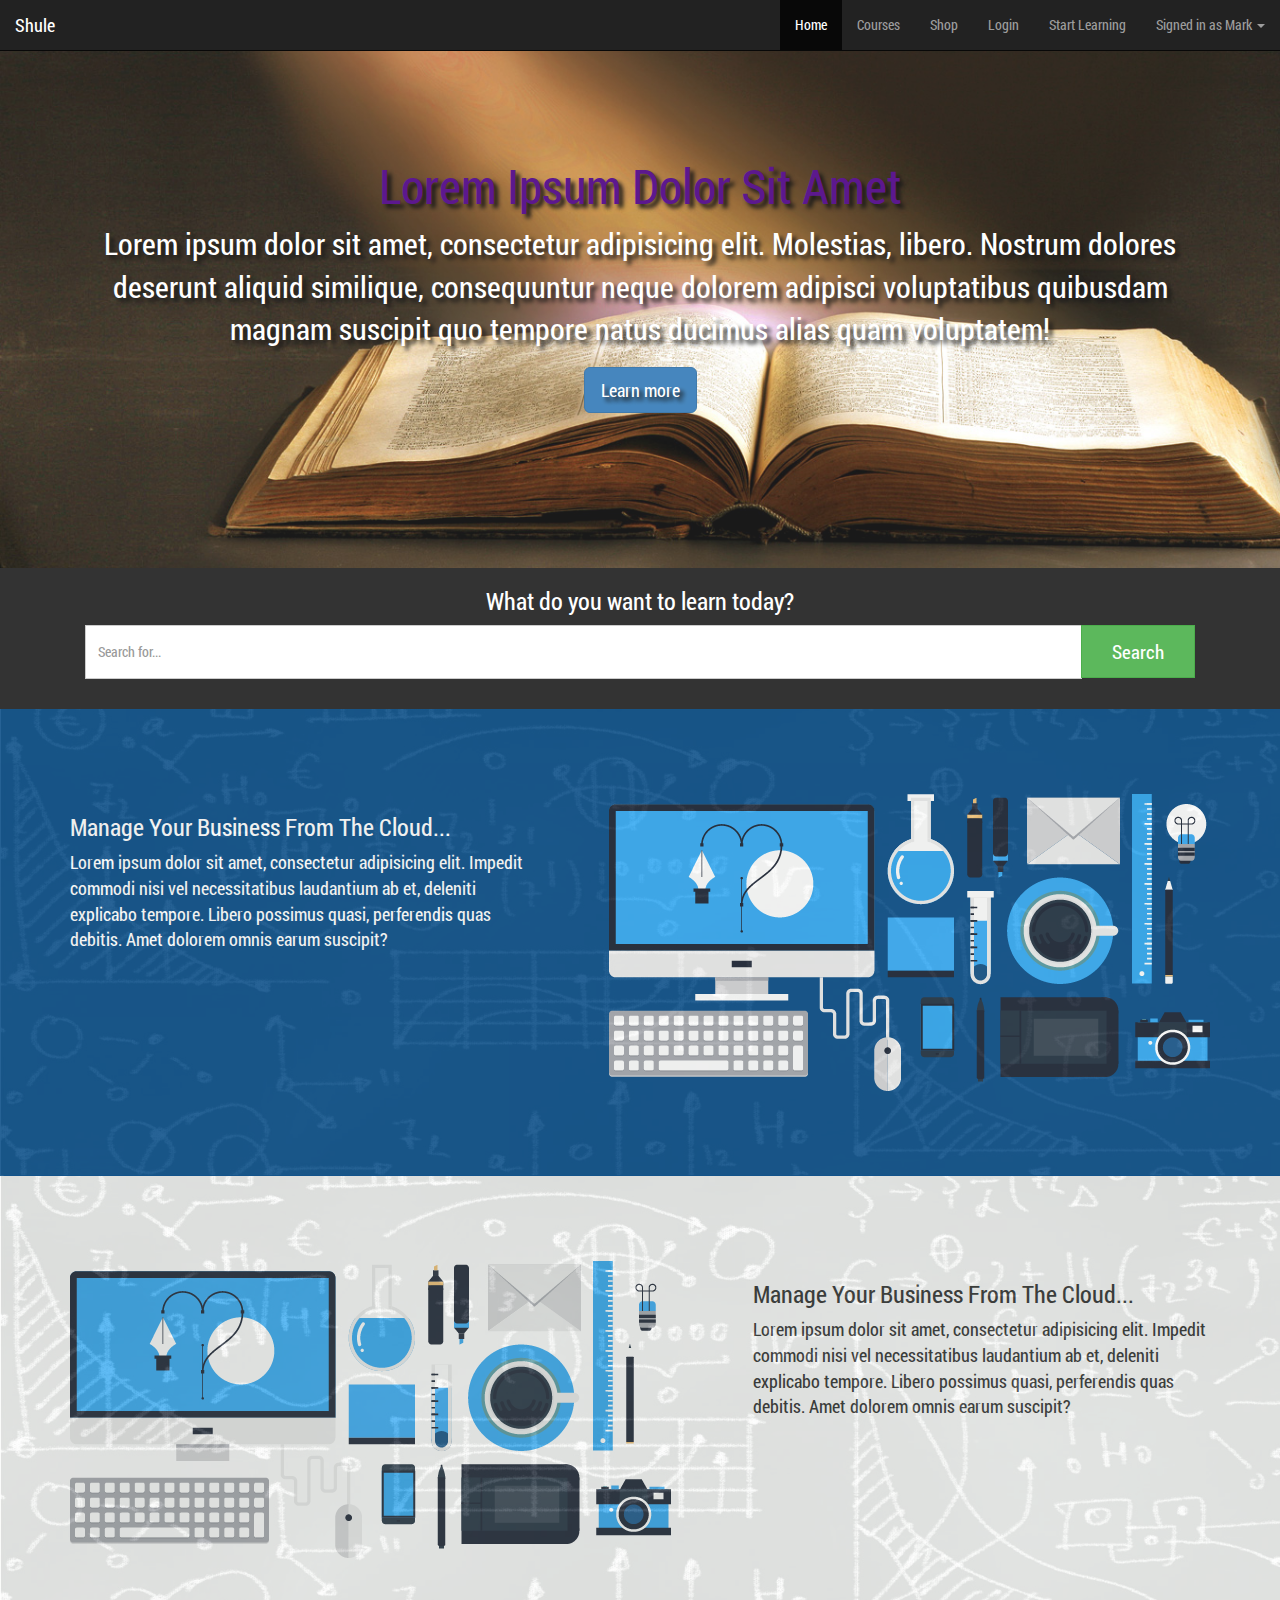
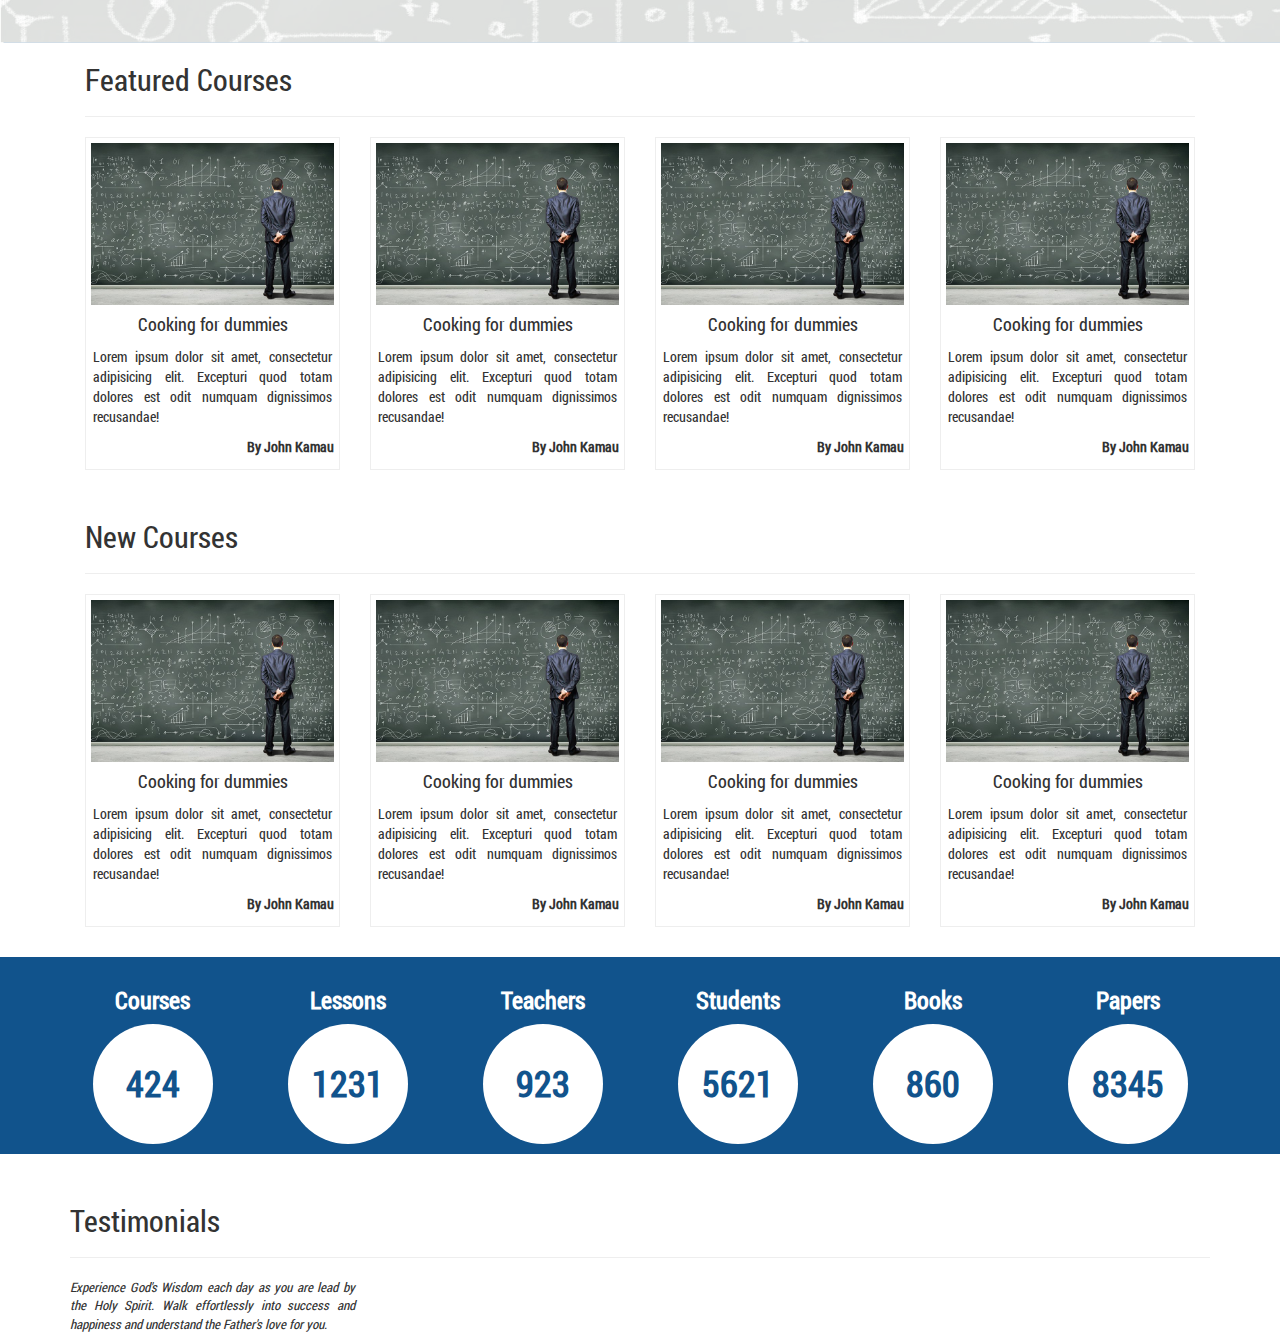
==== index.html @ 4b14480f "Added Testimonials" ====
<!DOCTYPE html>
<html lang="en">
<head>
	<meta charset="UTF-8">
	<title>Homepage</title>
	<link rel="stylesheet" href="css/bootstrap.min.css">
	<link rel="stylesheet" href="fonts/font-awesome/css/font-awesome.min.css">
	<link rel="stylesheet" href="owl-carousel/owl.theme.css">
	<link rel="stylesheet" href="css/site.css">
</head>
<body>
	<!-- Navigation -->
	<div class="container-full">
		<nav class="navbar navbar-inverse navbar-fixed-top">
		  <div class="container-fluid">
		    <div class="navbar-header">
		      <button type="button" class="navbar-toggle collapsed" data-toggle="collapse" data-target="#navbar1" aria-expanded="false">
			      <span class="sr-only">Toggle navigation</span>
			      <span class="icon-bar"></span>
			      <span class="icon-bar"></span>
			      <span class="icon-bar"></span>
		      </button>
		      <a class="navbar-brand" href="#">Shule</a>
		    </div>
		    <div class="collapse navbar-collapse" id="navbar1">
		      <ul class="nav navbar-nav navbar-right">
		        <li class="active"><a href="#">Home <span class="sr-only">(current)</span></a></li>
		        <li><a href="#">Courses</a></li>
		        <li><a href="#">Shop</a></li>
		        <li><a href="#">Login</a></li>
		        <li><a href="#">Start Learning</a></li>
		        <li class="dropdown">
		          <a href="#1" class="dropdown-toggle" data-toggle="dropdown">Signed in as Mark <span class="caret"></span></a>
		          <ul class="dropdown-menu">
		            <li><a href="#">Profile</a></li>
		          </ul>
		        </li>
		      </ul>
		  </div>
		</nav>
	</div>
	<!-- End of Navigation -->
	<!-- Jumbotron -->
	<div class="jumbotron">
		<div class="container">
			<h3>Lorem Ipsum Dolor Sit Amet</h3>
			  <p>Lorem ipsum dolor sit amet, consectetur adipisicing elit. Molestias, libero. Nostrum dolores deserunt aliquid similique, consequuntur neque dolorem adipisci voluptatibus quibusdam magnam suscipit quo tempore natus ducimus alias quam voluptatem!</p>
			  <p><a class="btn btn-primary btn-lg" href="#" role="button">Learn more</a></p>
		</div>
	</div>
	<!-- End Jumbotron -->

	<!-- Search bar -->
	<div class="container-fluid search-box">
		<div class="row ">
			<div class="container">
				<div class="col-md-12">
				<h3>What do you want to learn today?</h3>
					<div class="input-group">
				      <input type="text" class="form-control" placeholder="Search for...">
				      <span class="input-group-btn">
				        <button class="btn btn-success" type="button">Search</button>
				      </span>
				    </div><!-- /input-group -->
				</div>
			</div>
		</div>
	</div>
	<!-- End Search bar -->

	<!-- Feature -->
	<div class="container-full feature">
	<div class="overlay">
	<div class="container">
       <div class="row">
            <div class="col-md-5">
               <h3>Manage Your Business From The Cloud...</h3>
                  <p>
                    Lorem ipsum dolor sit amet, consectetur adipisicing elit. Impedit commodi nisi vel necessitatibus laudantium ab et, deleniti explicabo tempore. Libero possimus quasi, perferendis quas debitis. Amet dolorem omnis earum suscipit?
                  </p>
            </div>
            <div class="col-md-7 image">
            	<img src="imgs/feature.png" alt="">
            </div>
        </div>
	</div></div>
	</div>
	<!-- End Feature -->

	<!-- Feature -->
	<div class="container-full feature2">
		<div class="overlay">
		<div class="container">
	       <div class="row">
	       		<div class="col-md-7 image">
	            	<img src="imgs/feature.png" alt="">
	            </div>
	            <div class="col-md-5">
	               <h3>Manage Your Business From The Cloud...</h3>
	                  <p>
	                    Lorem ipsum dolor sit amet, consectetur adipisicing elit. Impedit commodi nisi vel necessitatibus laudantium ab et, deleniti explicabo tempore. Libero possimus quasi, perferendis quas debitis. Amet dolorem omnis earum suscipit?
	                  </p>
	            </div>
	        </div>
		</div>
	</div>
	</div>
	<!-- End Feature -->

	<!-- Featured Courses -->
	<div class="container-fluid">
		<div class="row ">
			<div class="container">
				<div class="col-md-12">
				<h2>Featured Courses</h2>
				<hr>
				</div>
			</div>
		</div>
		<div class="row ">
			<div class="container">
				<div class="col-md-3">
					<div class="course">
						<img src="imgs/course-item.jpg" alt="" class="img-responsive">
						<h4>Cooking for dummies</h4>
						<p>
							Lorem ipsum dolor sit amet, consectetur adipisicing elit. Excepturi quod totam dolores est odit numquam dignissimos recusandae!
						</p>
						<h5>By John Kamau</h5>
					</div>
				</div>
				<div class="col-md-3">
					<div class="course">
						<img src="imgs/course-item.jpg" alt="" class="img-responsive">
						<h4>Cooking for dummies</h4>
						<p>
							Lorem ipsum dolor sit amet, consectetur adipisicing elit. Excepturi quod totam dolores est odit numquam dignissimos recusandae!
						</p>
						<h5>By John Kamau</h5>
					</div>
				</div>
				<div class="col-md-3">
					<div class="course">
						<img src="imgs/course-item.jpg" alt="" class="img-responsive">
						<h4>Cooking for dummies</h4>
						<p>
							Lorem ipsum dolor sit amet, consectetur adipisicing elit. Excepturi quod totam dolores est odit numquam dignissimos recusandae!
						</p>
						<h5>By John Kamau</h5>
					</div>
				</div>
				<div class="col-md-3">
					<div class="course">
						<img src="imgs/course-item.jpg" alt="" class="img-responsive">
						<h4>Cooking for dummies</h4>
						<p>
							Lorem ipsum dolor sit amet, consectetur adipisicing elit. Excepturi quod totam dolores est odit numquam dignissimos recusandae!
						</p>
						<h5>By John Kamau</h5>
					</div>
				</div>
			</div>
		</div>
	</div>
	<!-- End Featured Courses -->

	<!-- Spacer -->
	<div class="course-spacer"></div>
	<!-- End Spacer -->

	<!-- New Courses -->
	<div class="container-fluid">
		<div class="row ">
			<div class="container">
				<div class="col-md-12">
				<h2>New Courses</h2>
				<hr>
				</div>
			</div>
		</div>
		<div class="row ">
			<div class="container">
				<div class="col-md-3">
					<div class="course">
						<img src="imgs/course-item.jpg" alt="" class="img-responsive">
						<h4>Cooking for dummies</h4>
						<p>
							Lorem ipsum dolor sit amet, consectetur adipisicing elit. Excepturi quod totam dolores est odit numquam dignissimos recusandae!
						</p>
						<h5>By John Kamau</h5>
					</div>
				</div>
				<div class="col-md-3">
					<div class="course">
						<img src="imgs/course-item.jpg" alt="" class="img-responsive">
						<h4>Cooking for dummies</h4>
						<p>
							Lorem ipsum dolor sit amet, consectetur adipisicing elit. Excepturi quod totam dolores est odit numquam dignissimos recusandae!
						</p>
						<h5>By John Kamau</h5>
					</div>
				</div>
				<div class="col-md-3">
					<div class="course">
						<img src="imgs/course-item.jpg" alt="" class="img-responsive">
						<h4>Cooking for dummies</h4>
						<p>
							Lorem ipsum dolor sit amet, consectetur adipisicing elit. Excepturi quod totam dolores est odit numquam dignissimos recusandae!
						</p>
						<h5>By John Kamau</h5>
					</div>
				</div>
				<div class="col-md-3">
					<div class="course">
						<img src="imgs/course-item.jpg" alt="" class="img-responsive">
						<h4>Cooking for dummies</h4>
						<p>
							Lorem ipsum dolor sit amet, consectetur adipisicing elit. Excepturi quod totam dolores est odit numquam dignissimos recusandae!
						</p>
						<h5>By John Kamau</h5>
					</div>
				</div>
			</div>
		</div>
	</div>
	<!-- End New Courses -->

	<!-- Spacer -->
	<div class="course-spacer"></div>
	<!-- Spacer -->

	<!-- Course Stats -->
	<div class="container-fluid stats">
		<div class="container">
			<div class="row">
				<div class="col-md-2">
					<h3>Courses</h3>
					<h1 class="circle">424</h1>
				</div>
				<div class="col-md-2">
					<h3>Lessons</h3>
					<h1 class="circle">1231</h1>
				</div>
				<div class="col-md-2">
					<h3>Teachers</h3>
					<h1 class="circle">923</h1>
				</div>
				<div class="col-md-2">
					<h3>Students</h3>
					<h1 class="circle">5621</h1>
				</div>
				<div class="col-md-2">
					<h3>Books</h3>
					<h1 class="circle">860</h1>
				</div>
				<div class="col-md-2">
					<h3>Papers</h3>
					<h1 class="circle">8345</h1>
				</div>
			</div>
		</div>
	</div>
	<!-- End Course Stats -->

	<!-- Spacer -->
	<div class="course-spacer"></div>
	<!-- End Spacer -->

	<!-- Customer  -->
      <div class="container-full">
          <div class="col-md-12">
	          <div class="container">
	              <div class="row">
	                  <div class="testimonials col-md-12">
	                  <h2>Testimonials</h2><hr>
		                  <div id="owl-testimonies" class="owl-carousel">
			                 <div class="testimonies-item">
			                    <p>
			                      Experience God's Wisdom each day as you are lead by the Holy Spirit. Walk effortlessly into success and happiness and understand the Father's love for you. 
			                    </p>
			                 </div>
		                  </div>
	                  </div>
	              </div>
	          </div>
          </div>
       </div>
      <!-- End events -->

	<!-- Start footer -->
	<script src="js/jquery.min.js"></script>
	<script src="js/bootstrap.min.js"></script>
	<script src="owl-carousel/owl.carousel.js"></script>
	<script src="js/site.js"></script>
	<!-- End Footer -->
</body>
</html>
---- css/site.css ----
@font-face {
	font-family: 'roboto';
	src: url('../fonts/roboto/robotocondensed-regulard41d.eot');
	src: url('../fonts/roboto/robotocondensed-regulard41d.eot?#iefix') format('embedded-opentype'), url('../fonts/roboto/robotocondensed-regular.woff') format('woff'), url('../fonts/roboto/robotocondensed-regular.ttf') format('truetype'), url('../fonts/roboto/roboto.svg#roboto') format('svg');
	font-weight: normal;
	font-style: normal;
}

html {
	margin: 0;
	padding: 0;
}

body {
	margin: 0;
	padding: 0;
	font-family: 'roboto';
}

.container-full {
	width: 100%;
	padding-right: 0px;
	padding-left: 0px;
	margin-right: auto;
	margin-left: auto;
}

/***** Navbar Styles *****/
.navbar {
	border-radius: 0;
	margin-bottom: 0;
}

.navbar-toggle {
	background-color: blue;
}

.icon-bar {
    background: #FFF none repeat scroll 0% 0%;
}
.navbar-collapse.in {
    /*overflow-y: auto;*/
}
.navbar-collapse {
    /*padding-left: 0px;*/
    /*background: #222 none repeat scroll 0% 0%;*/
    /*position: absolute;
    width: 100%;*/
}
.navbar-collapse {
    /*padding-right: 0px;*/
}
.navbar-collapse {
   /* max-height: 340px;
    overflow-x: visible;
    padding-left: 15px;
    border-top: 1px solid transparent;
    box-shadow: 0px 1px 0px rgba(255, 255, 255, 0.1) inset;*/
}

/****** Jumbotron Styles *****/
.jumbotron {
    margin-bottom: 0px;
    padding: 15em 0;
    height: auto;
    background: transparent url(../imgs/hero.jpg);
    background-position: 0% 25%;
    background-size: cover;
    background-repeat: no-repeat;
    color: white;
    text-shadow: black 0.3em 0.3em 0.3em;
    text-align: center;
    opacity: 0.9;
}

.search-box {
	background-color: #333;
	padding-bottom: 30px;
}

.search-box h3 {
	color:#FFFFFF;
	text-align: center;
}

.search-box .form-control {
	height: 54px;
	border-radius: 0;
	box-shadow: none;
}

.search-box .btn {
	padding: 12px 30px;
	border-radius: 0;
	font-size: 19px;
}

/******** Feature One ******/
.feature {
	/*padding: 95px 0;*/
	background-image: url('../imgs/feature-bg.jpg');
	background-size: cover;
	color: #FFFFFF;
}

.feature p {
	font-size: 18px;
}

.feature .image {
	text-align: right;
}

.feature .overlay {
	padding: 85px 0;
	background: #11538C;
	opacity: 0.9;
}

/***** Feature Two *******/
.feature2 {
	/*padding: 95px 0;*/
	background-image: url('../imgs/feature-bg.jpg');
	background-size: cover;
	color: #333333;
}

.feature2 p {
	font-size: 18px;
}

.feature2 .image {
	/*text-align: right;*/
}

.feature2 .overlay {
	padding: 85px 0;
	background: #FFFFFF;
	opacity: 0.8;
}

/****** Media Queries *******/

/* Large desktops and laptops */
@media (min-width: 1200px) {
	.dropdown:hover .dropdown-menu {
		display: block;
	}

	.jumbotron {
		padding: 10em 0;
	}

	.jumbotron h3{
		font-size: 48px;
		color: indigo;
	}

	.jumbotron p {
		font-size: 30px;
	}
}

.course {
	background-color: #FFFFFF;
	border: 1px solid #EEEEEE;
	padding: 5px;
}

.course-spacer {
	padding-bottom: 30px;
}

.course h4 {
	text-align: center;
}

.course p {
	text-align: justify;
	padding: 2px;
}

.course img {
	width: 100%;
}

.course h5 {
	text-align: right;
	font-weight: bold;
}

/**** Stats Section ****/
.stats {
	padding: 10px 0;
	background: #11538C;
}

.stats h1 {
	font-weight: bold;
	text-align: center;
	background-color: #FFFFFF;
}

.stats h3 {
	color: #FFFFFF;
	font-weight: bold;
	text-align: center;
}

.stats .circle {
	margin: 0 auto;
	border-radius: 50%;
	width: 120px;
    height: 120px;
    padding: 40px 0;
    color: #11538C;
}
/******* Testimonials *******/
.testimonials {

}

.testimonials h3 {
	/*text-align: center;*/
}

.testimonials p {
	/*position: relative;*/
	font-size: 13px;
	text-align: justify;
	font-style: italic;
}

.testimonials img {
	/*position: absolute;*/
	width: 98px;
}
/******** Owl Carousel ***********/
.owl-theme .owl-controls .owl-buttons div {
    color: #800000;
    display: inline-block;
    position: absolute;
    margin: 5px;
    padding: 3px 10px;
    font-size: 12px;
    border-radius: 0px;
    /*background: #869791 none repeat scroll 0% 0%;*/
    /*opacity: 0.5;*/
}

.owl-buttons {
	margin-top: -55px;
	position: absolute;
}

.owl-prev {
	right: 0px;
	background-position: 0 0;
}

.owl-next {
	left: 0px;
}

/* Landscape tablets and medium desktops */
@media (min-width: 992px) and (max-width: 1199px) {
	.dropdown:hover .dropdown-menu {
		display: block;
	}

	.jumbotron {
		padding: 9em 0;
	}

	.jumbotron h3{
		font-size: 32px;
		color: brown;
	}

	.jumbotron p {
		font-size: 20px;
	}
}

/* Portrait tablets and small desktops */
@media (min-width: 768px) and (max-width: 991px) {
	.dropdown:hover .dropdown-menu {
		display: block;
	}

	.jumbotron {
		padding: 4em 0;
	}
}

/* Landscape phones and portrait tablets */
@media (min-width: 480px) and (max-width: 767px) {
	.jumbotron {
		padding: 4em 0;
	}

	.jumbotron p {
		margin-bottom: 5px;
		color: orange;
		font-size: 18px;
	}
}

/* Portrait phones and smaller */
@media (max-width: 480px) {
	.jumbotron {
			padding: 4em 0;
		}

		.jumbotron h3 {
			font-size: 12px;
			color: red;
		}

		.jumbotron p {
			font-size: 12px;
			color: red;
		}
}

/* Custom, iPhone Retina */ 
@media only screen and (max-width : 320px) {
    .jumbotron {
		padding: 4em 0;
	}

	.jumbotron p {
		margin-bottom: 0;
		color: orange;
	}
}
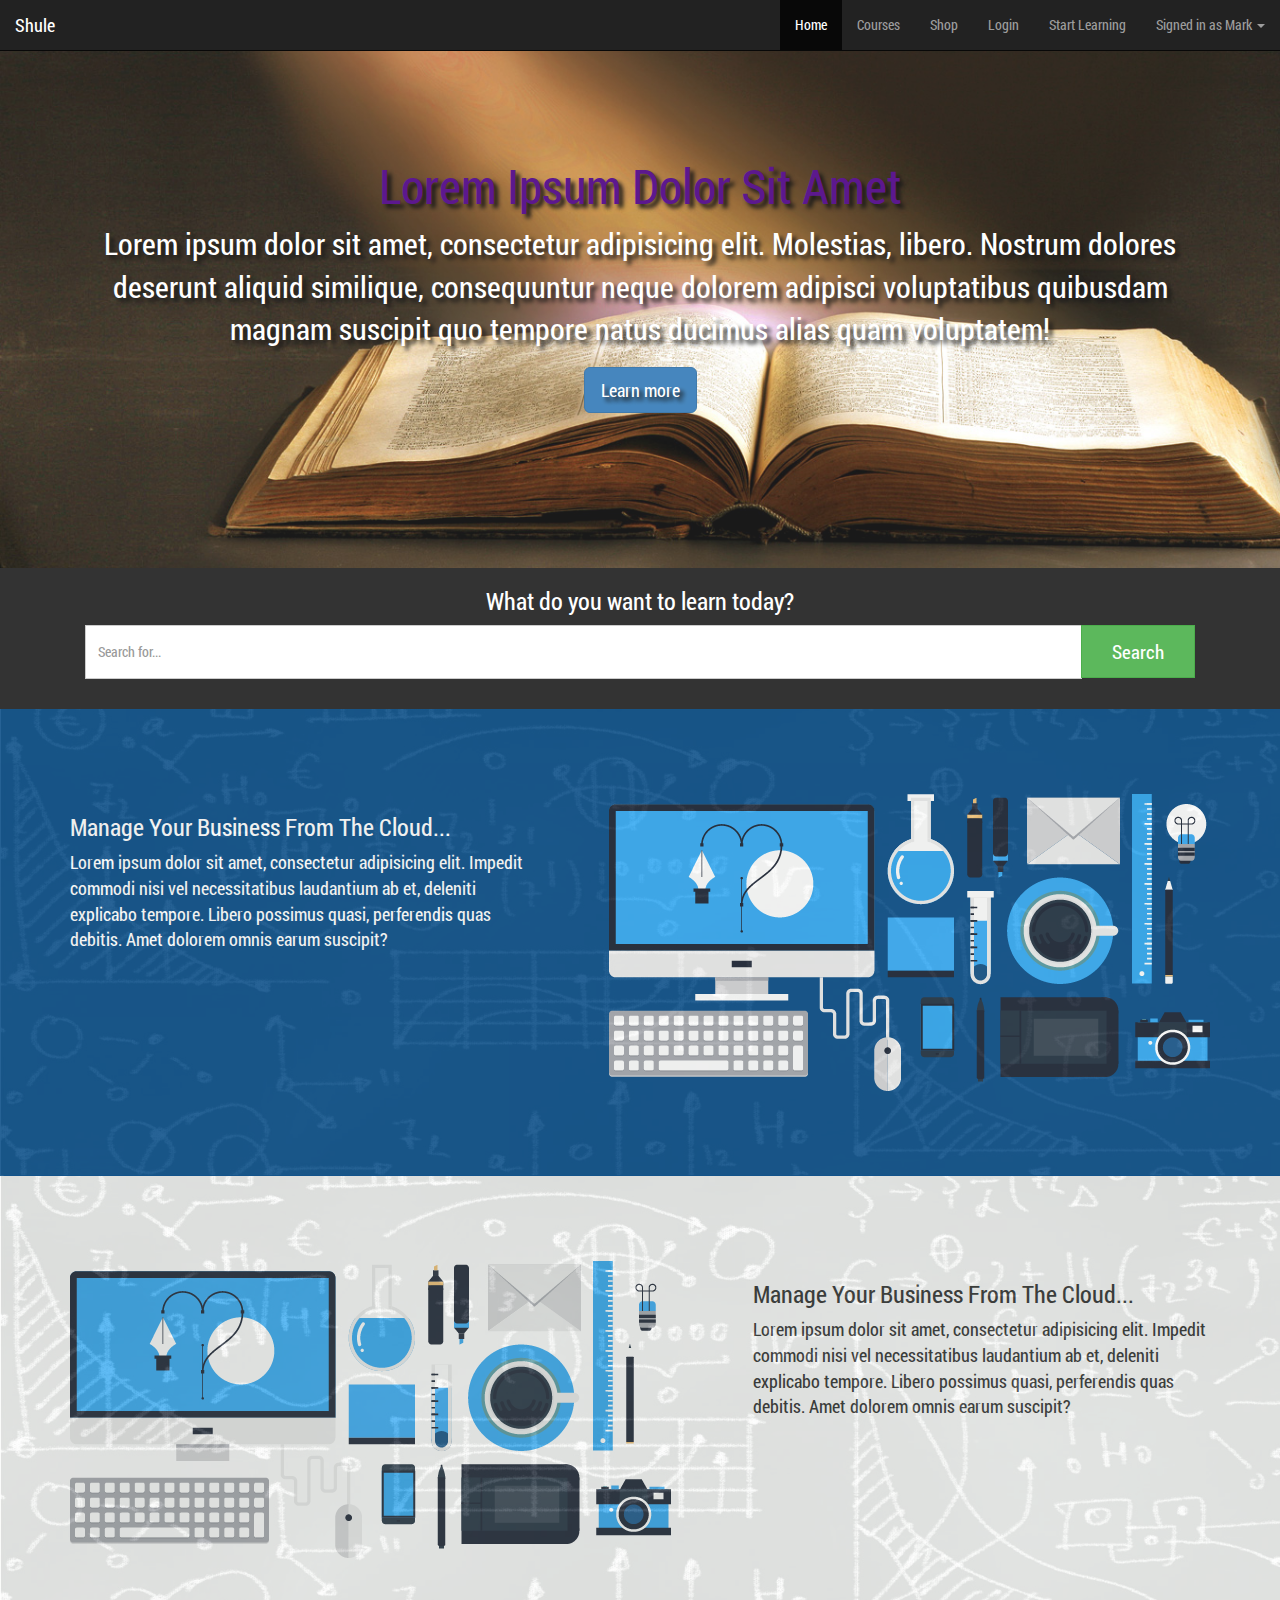
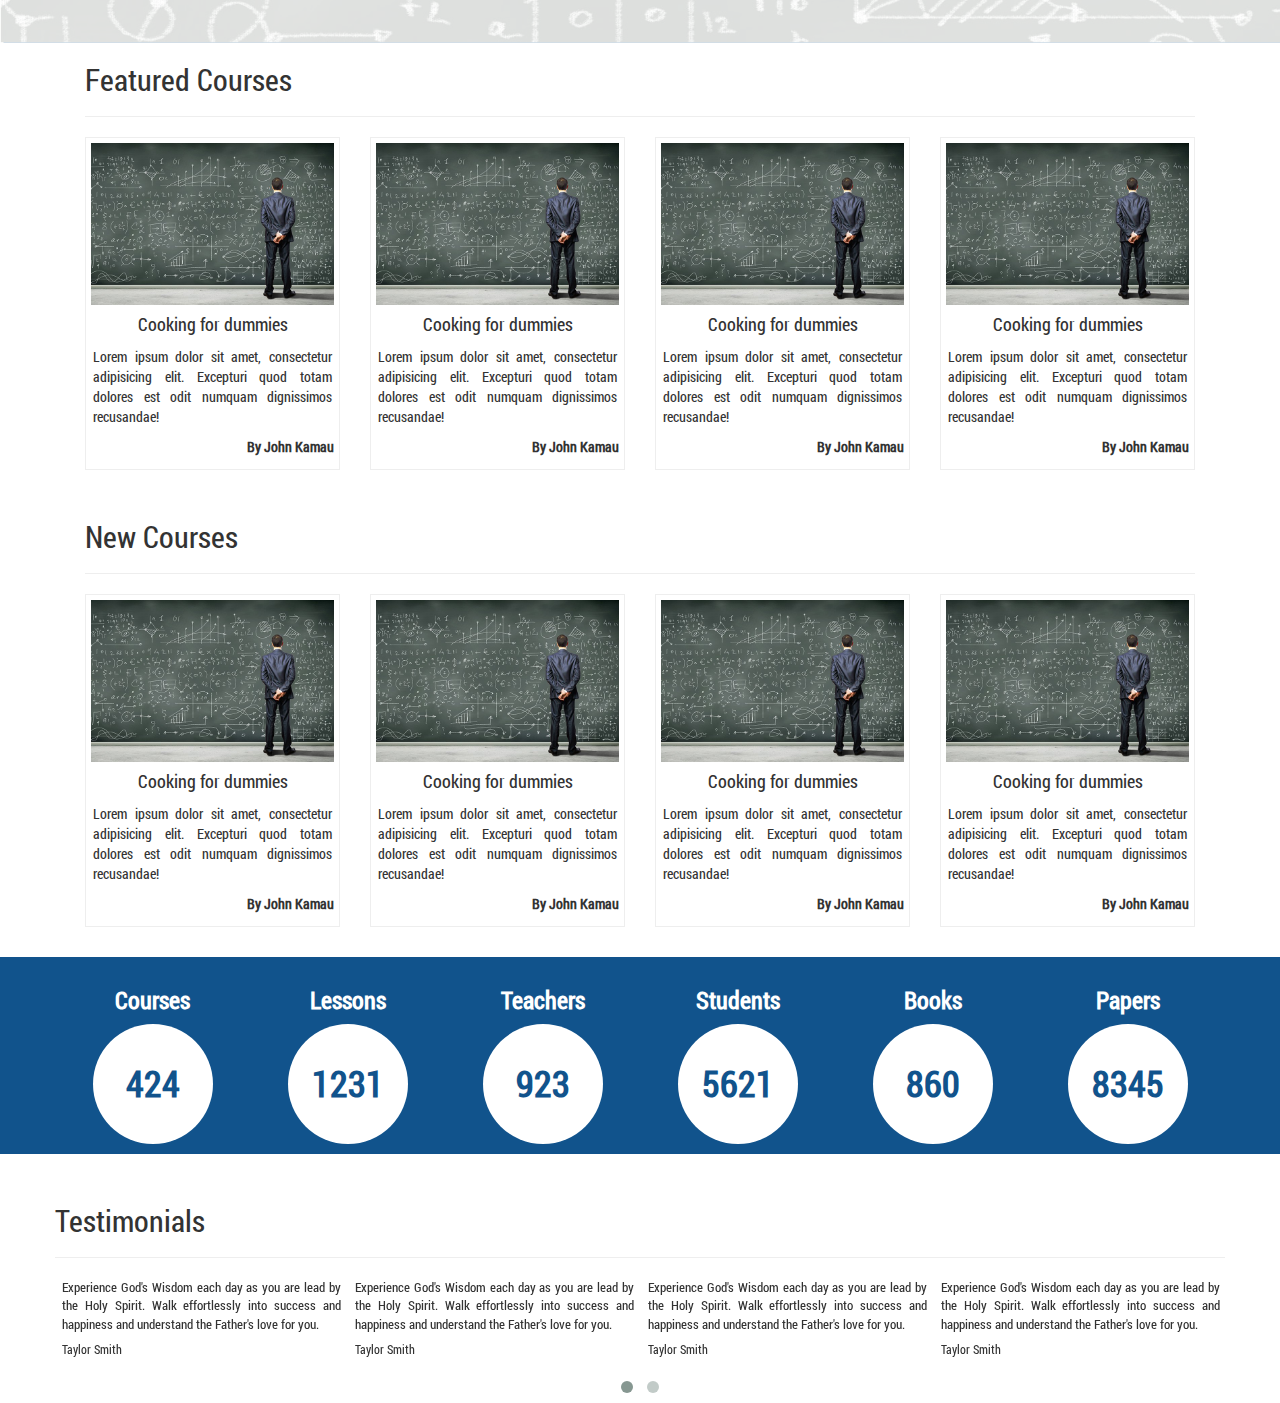
==== commit 34c7f103: "Added Owl-Carousel" ====
--- a/index.html
+++ b/index.html
@@ -5,6 +5,7 @@
 	<title>Homepage</title>
 	<link rel="stylesheet" href="css/bootstrap.min.css">
 	<link rel="stylesheet" href="fonts/font-awesome/css/font-awesome.min.css">
+	<link rel="stylesheet" href="owl-carousel/owl.carousel.css">
 	<link rel="stylesheet" href="owl-carousel/owl.theme.css">
 	<link rel="stylesheet" href="css/site.css">
 </head>
@@ -271,16 +272,39 @@
           <div class="col-md-12">
 	          <div class="container">
 	              <div class="row">
-	                  <div class="testimonials col-md-12">
-	                  <h2>Testimonials</h2><hr>
-		                  <div id="owl-testimonies" class="owl-carousel">
-			                 <div class="testimonies-item">
-			                    <p>
-			                      Experience God's Wisdom each day as you are lead by the Holy Spirit. Walk effortlessly into success and happiness and understand the Father's love for you. 
-			                    </p>
+	              	<h2>Testimonials</h2><hr>
+	                  <div class="testimonials owl-testimonies owl-carousel">
+			                 <div class="testimonies-item">
+			                    <p>
+			                      Experience God's Wisdom each day as you are lead by the Holy Spirit. Walk effortlessly into success and happiness and understand the Father's love for you. 
+			                    </p>
+			                    <h6>Taylor Smith</h6>
+			                 </div>
+			                 <div class="testimonies-item">
+			                    <p>
+			                      Experience God's Wisdom each day as you are lead by the Holy Spirit. Walk effortlessly into success and happiness and understand the Father's love for you. 
+			                    </p>
+			                    <h6>Taylor Smith</h6>
+			                 </div>
+			                 <div class="testimonies-item">
+			                    <p>
+			                      Experience God's Wisdom each day as you are lead by the Holy Spirit. Walk effortlessly into success and happiness and understand the Father's love for you. 
+			                    </p>
+			                    <h6>Taylor Smith</h6>
+			                 </div>
+			                 <div class="testimonies-item">
+			                    <p>
+			                      Experience God's Wisdom each day as you are lead by the Holy Spirit. Walk effortlessly into success and happiness and understand the Father's love for you. 
+			                    </p>
+			                    <h6>Taylor Smith</h6>
+			                 </div>
+			                 <div class="testimonies-item">
+			                    <p>
+			                      Experience God's Wisdom each day as you are lead by the Holy Spirit. Walk effortlessly into success and happiness and understand the Father's love for you. 
+			                    </p>
+			                    <h6>Taylor Smith</h6>
 			                 </div>
 		                  </div>
-	                  </div>
 	              </div>
 	          </div>
           </div>
--- a/css/site.css
+++ b/css/site.css
@@ -217,7 +217,11 @@
 }
 /******* Testimonials *******/
 .testimonials {
-
+	
+}
+
+.testimonials .testimonies-item {
+	padding:  0 7px;
 }
 
 .testimonials h3 {
@@ -225,41 +229,18 @@
 }
 
 .testimonials p {
-	/*position: relative;*/
 	font-size: 13px;
 	text-align: justify;
-	font-style: italic;
 }
 
 .testimonials img {
 	/*position: absolute;*/
 	width: 98px;
 }
-/******** Owl Carousel ***********/
-.owl-theme .owl-controls .owl-buttons div {
-    color: #800000;
-    display: inline-block;
-    position: absolute;
-    margin: 5px;
-    padding: 3px 10px;
-    font-size: 12px;
-    border-radius: 0px;
-    /*background: #869791 none repeat scroll 0% 0%;*/
-    /*opacity: 0.5;*/
-}
-
-.owl-buttons {
-	margin-top: -55px;
-	position: absolute;
-}
-
-.owl-prev {
-	right: 0px;
-	background-position: 0 0;
-}
-
-.owl-next {
-	left: 0px;
+
+/**** Owl Pagination ****/
+.owl-pagination {
+	padding: 0 2px;
 }
 
 /* Landscape tablets and medium desktops */
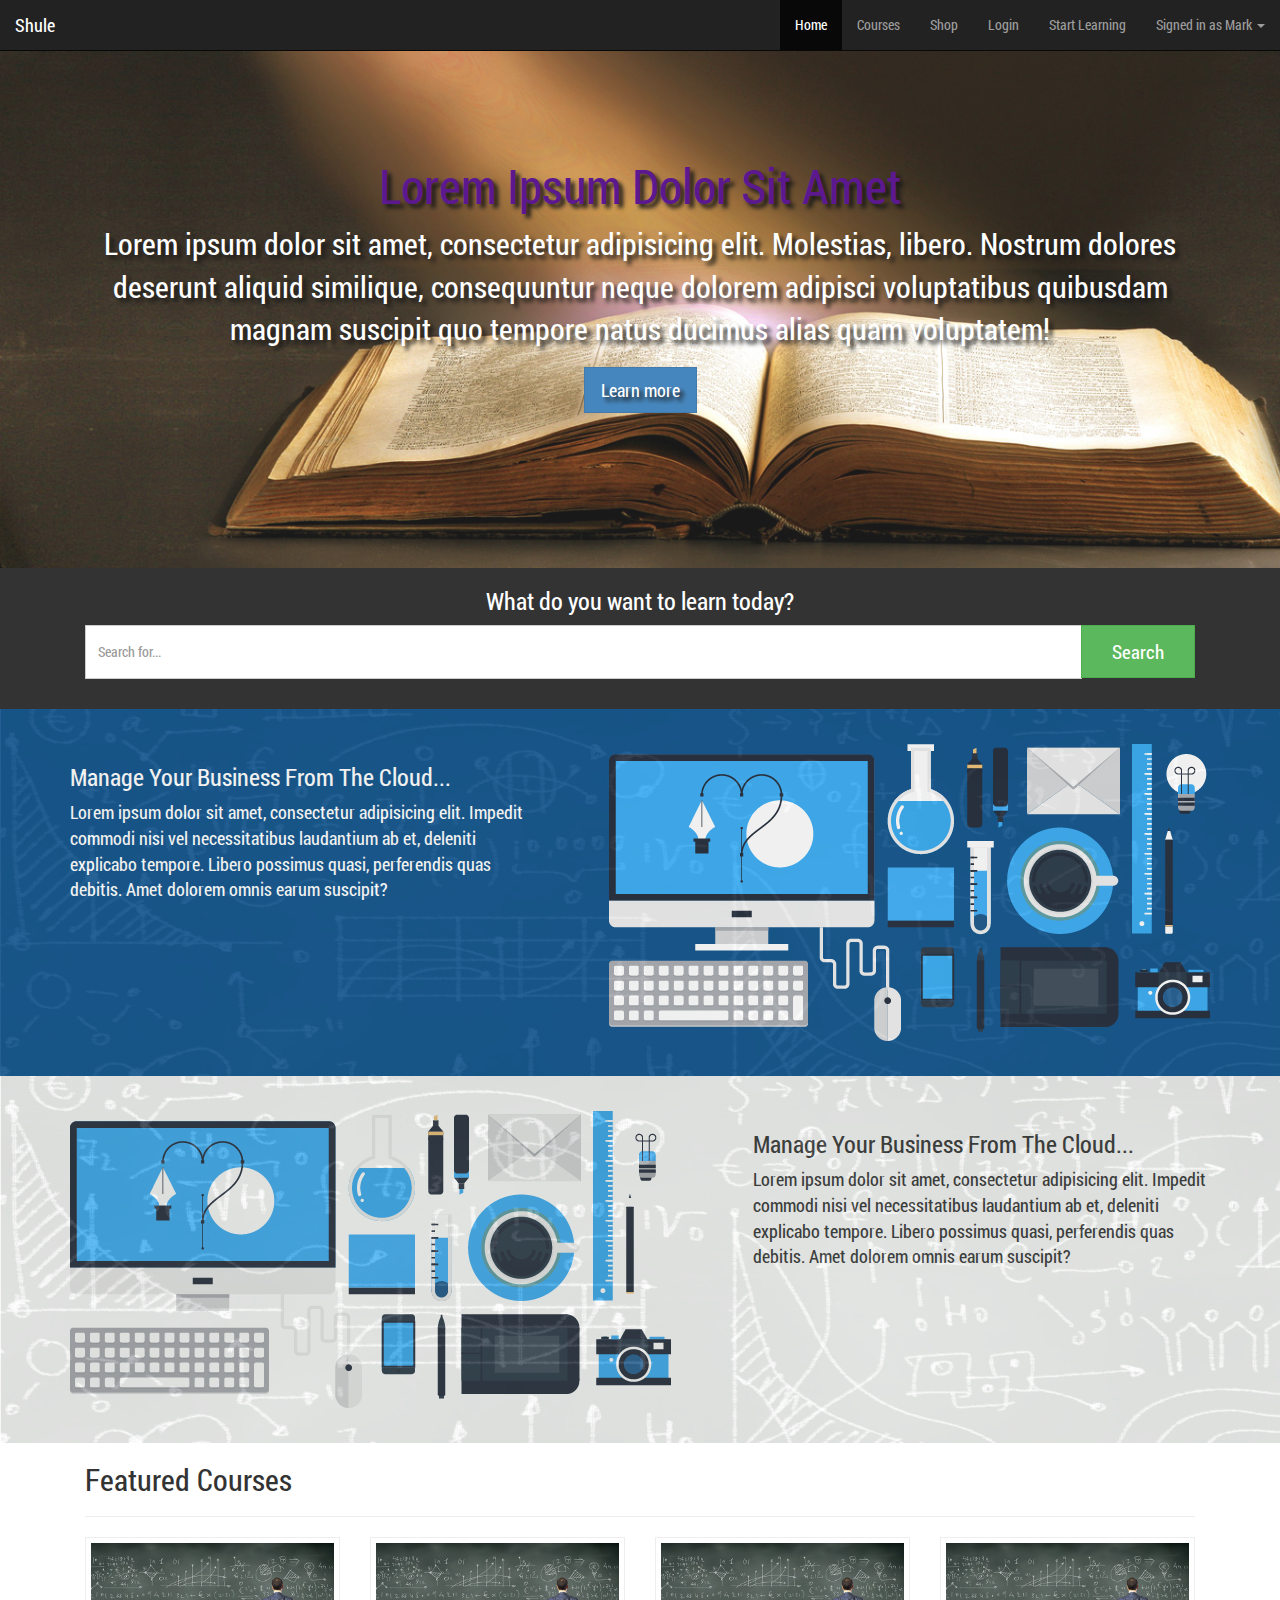
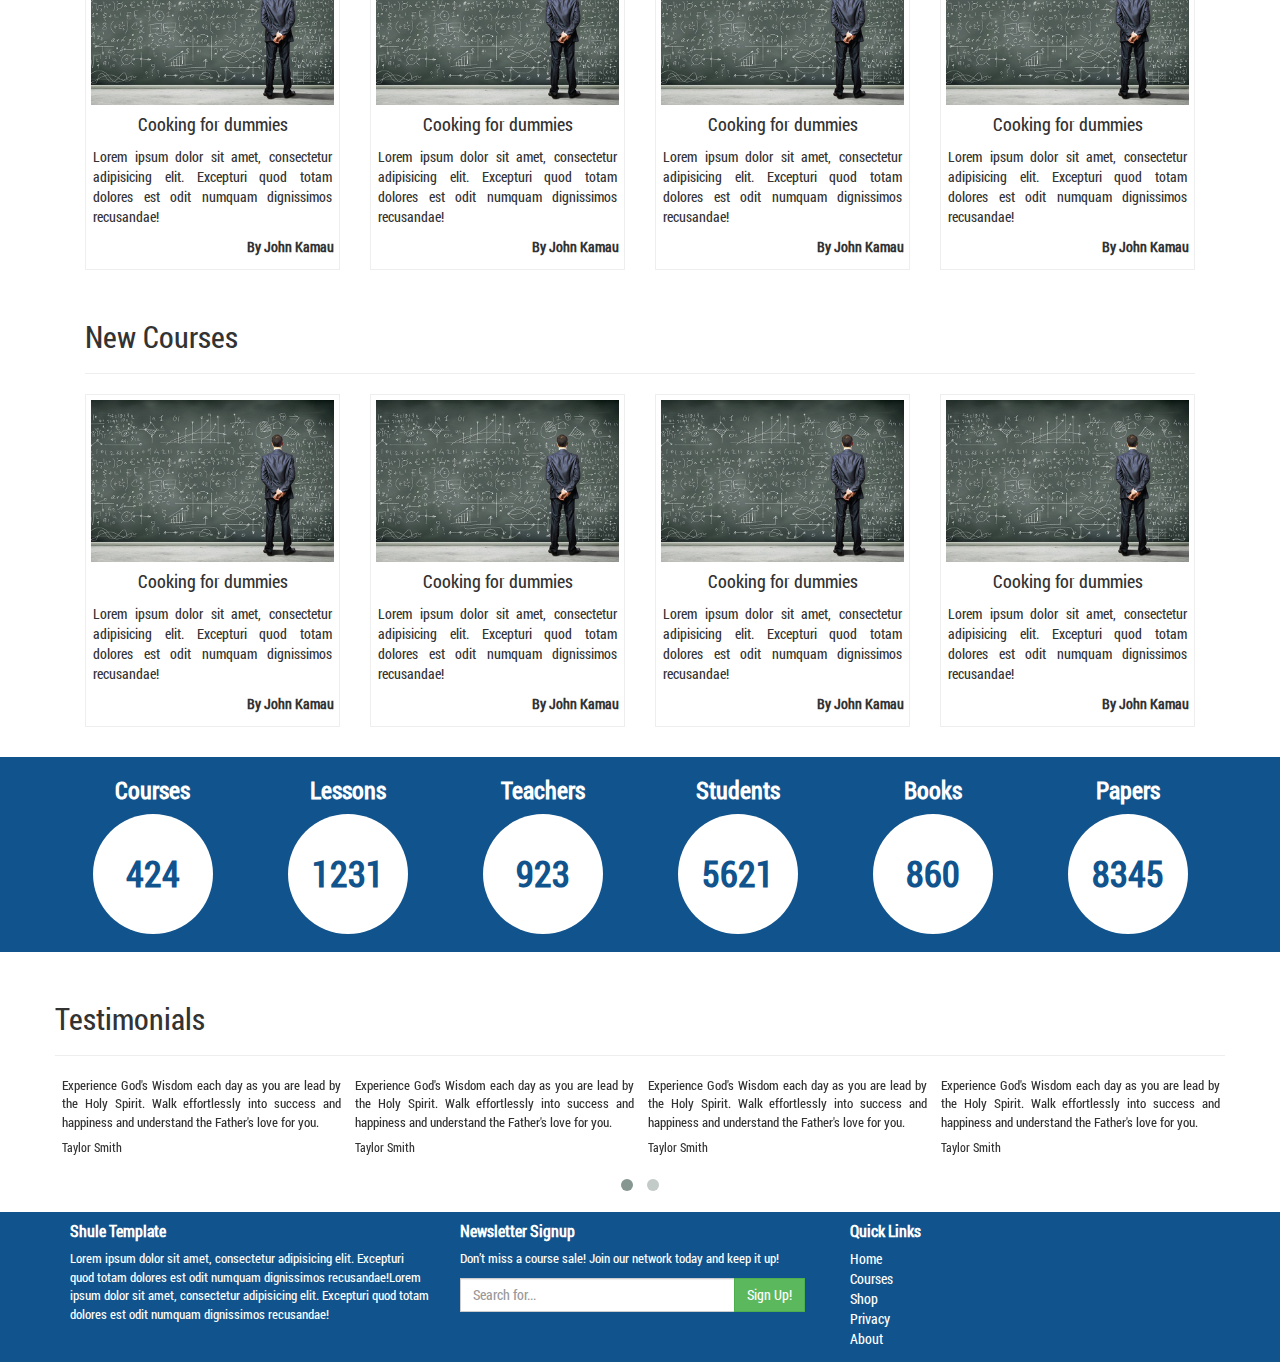
==== commit ae636da7: "Added Site Footer" ====
--- a/index.html
+++ b/index.html
@@ -267,7 +267,7 @@
 	<div class="course-spacer"></div>
 	<!-- End Spacer -->
 
-	<!-- Customer  -->
+	<!-- Customer Testimonials -->
       <div class="container-full">
           <div class="col-md-12">
 	          <div class="container">
@@ -310,6 +310,51 @@
           </div>
        </div>
       <!-- End events -->
+
+	<!-- Spacer -->
+	<div class="course-spacer"></div>
+	<!-- End Spacer -->
+	
+	<!-- Footer -->
+      <div class="container-full footer">
+          <div class="col-md-12">
+	          <div class="container">
+	              <div class="row">
+		              <div class="col-md-4">
+		              	<h5>Shule Template</h5>
+		              	<p>
+		              		Lorem ipsum dolor sit amet, consectetur adipisicing elit. Excepturi quod totam dolores est odit numquam dignissimos recusandae!Lorem ipsum dolor sit amet, consectetur adipisicing elit. Excepturi quod totam dolores est odit numquam dignissimos recusandae! 
+		              	</p>
+		              </div>
+		              <div class="col-md-4">
+		              	<h5>Newsletter Signup</h5>
+			              	<p>
+			              		Don’t miss a course sale! Join our network today and keep it up!
+			              	</p>
+		              		<div class="col-lg-12 newsletter">
+						    <div class="input-group">
+						      <input type="text" class="form-control" placeholder="Search for...">
+						      <span class="input-group-btn">
+						        <button class="btn btn-success" type="button">Sign Up!</button>
+						      </span>
+						    </div><!-- /input-group -->
+						  </div><!-- /.col-lg-6 -->
+		              </div>
+		              <div class="col-md-4">
+		              	<h5>Quick Links</h5>
+		              	<ul>
+		              		<li><a href="">Home</a></li>
+		              		<li><a href="">Courses</a></li>
+		              		<li><a href="">Shop</a></li>
+		              		<li><a href="">Privacy</a></li>
+		              		<li><a href="">About</a></li>
+		              	</ul>
+		              </div>
+	              </div>
+	          </div>
+	      </div>
+	   </div>
+	 <!-- End Footer -->
 
 	<!-- Start footer -->
 	<script src="js/jquery.min.js"></script>
--- a/css/site.css
+++ b/css/site.css
@@ -112,7 +112,7 @@
 }
 
 .feature .overlay {
-	padding: 85px 0;
+	padding: 35px 0;
 	background: #11538C;
 	opacity: 0.9;
 }
@@ -134,7 +134,7 @@
 }
 
 .feature2 .overlay {
-	padding: 85px 0;
+	padding: 35px 0;
 	background: #FFFFFF;
 	opacity: 0.8;
 }
@@ -191,7 +191,7 @@
 
 /**** Stats Section ****/
 .stats {
-	padding: 10px 0;
+	padding-bottom: 18px;
 	background: #11538C;
 }
 
@@ -238,9 +238,49 @@
 	width: 98px;
 }
 
-/**** Owl Pagination ****/
-.owl-pagination {
-	padding: 0 2px;
+/***** Footer ******/
+.footer {
+	height: 150px;
+	margin-top: 200px;
+	background-color: #11538C;
+}
+
+.footer a {
+	color: #FFFFFF;
+	text-decoration: none;
+}
+
+.footer a:hover {
+	color: #DDDDDD;
+}
+
+.footer p {
+	color: #FFFFFF;
+	font-size: 13px;
+}
+
+.footer h5 {
+	color: #FFFFFF;
+	font-size: 16px;
+	font-weight: bold;
+}
+
+.footer ul {
+	padding: 0;
+	margin: 0;
+}
+
+.footer ul li {
+	list-style: none;
+	color: #FFFFFF;
+}
+
+.footer .newsletter {
+	padding-left: 0;
+}
+
+.footer .newsletter .form-control, .btn {
+	border-radius: 0;
 }
 
 /* Landscape tablets and medium desktops */
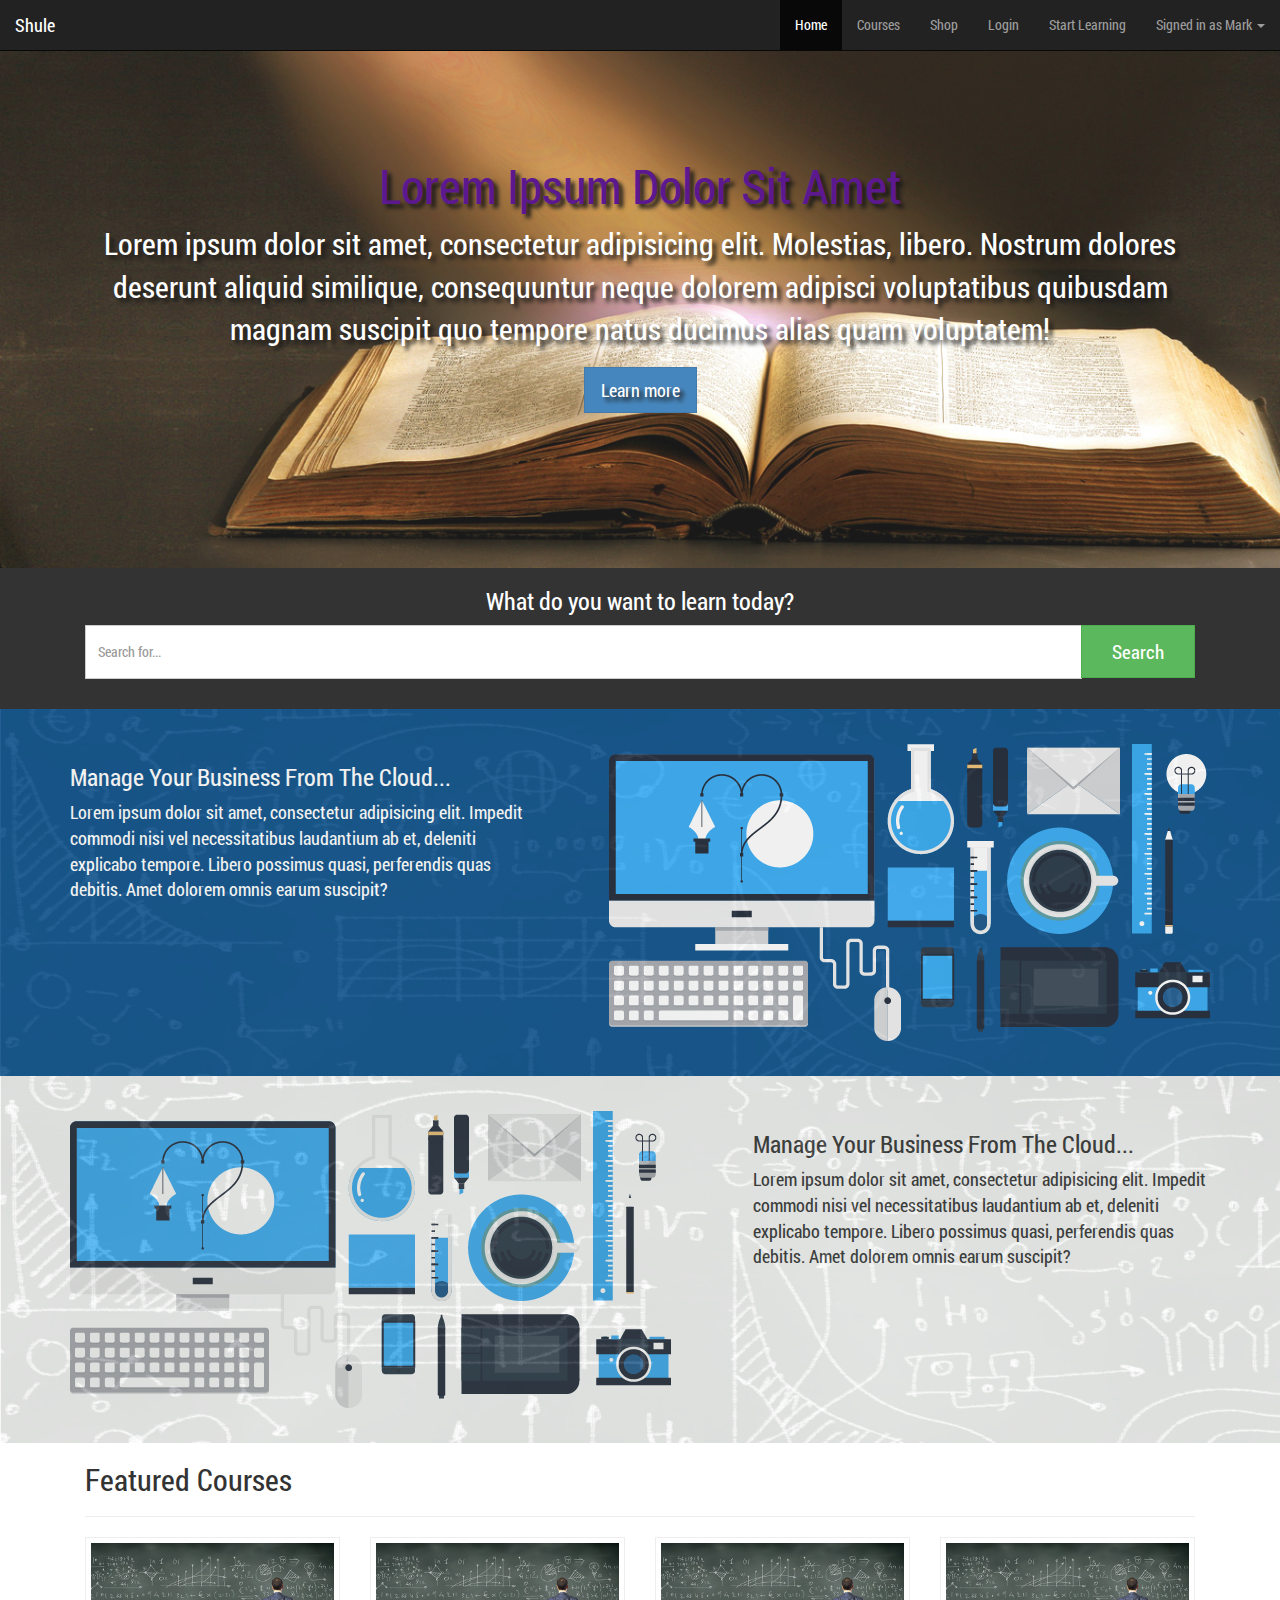
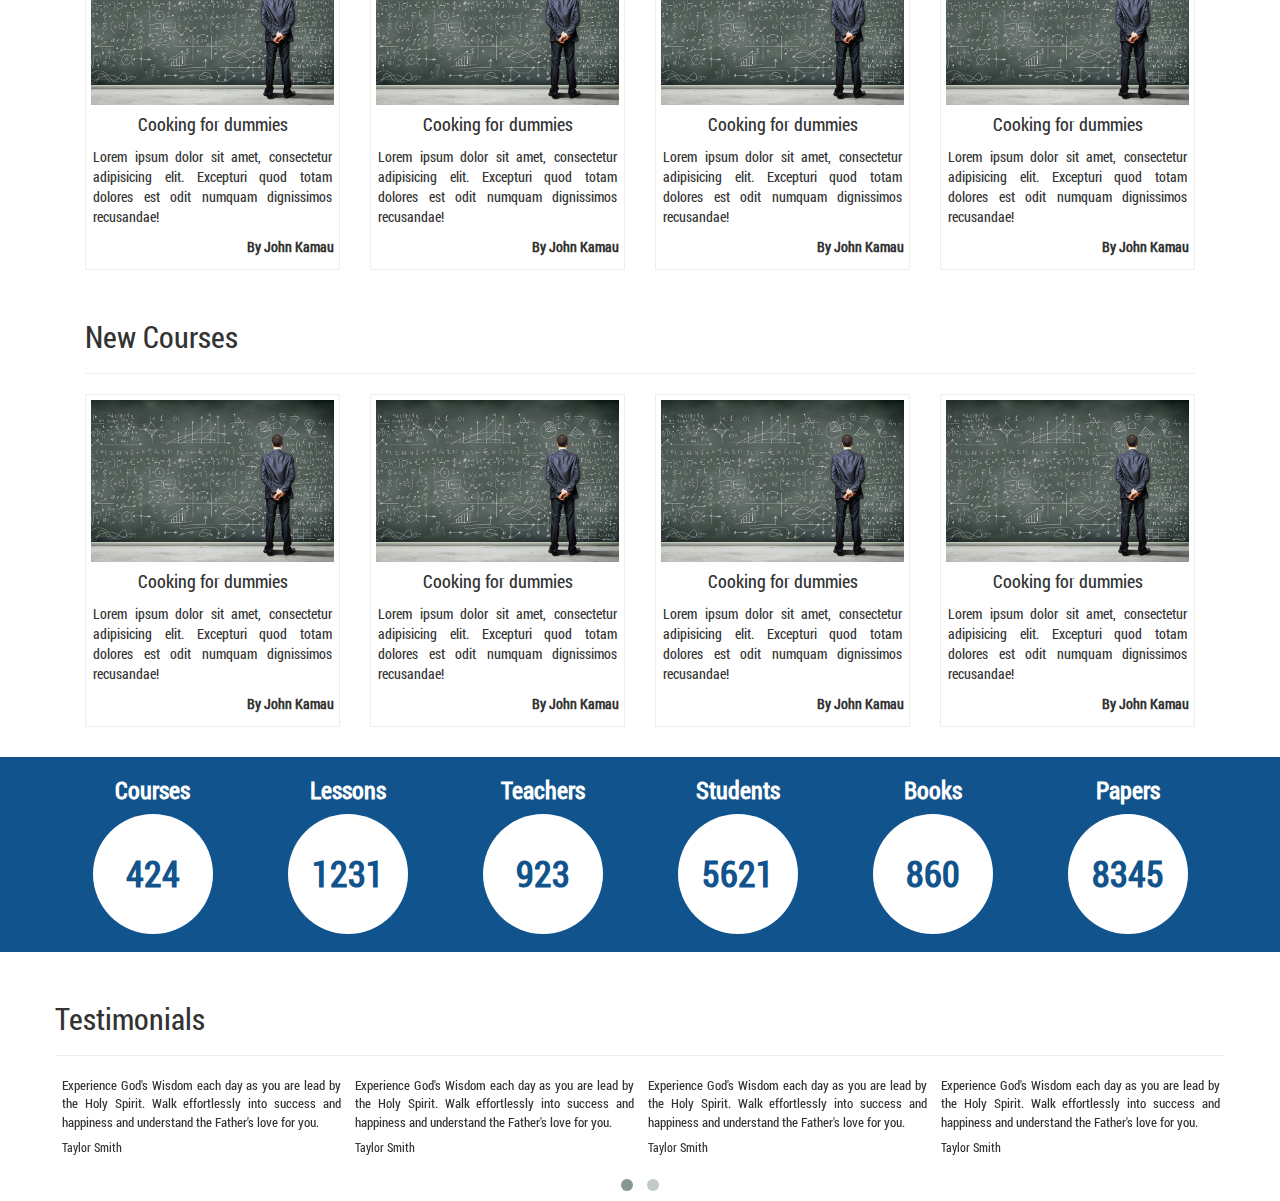
==== commit 9db45e38: "Removed Site Footer Issue#1" ====
--- a/index.html
+++ b/index.html
@@ -312,49 +312,12 @@
       <!-- End events -->
 
 	<!-- Spacer -->
-	<div class="course-spacer"></div>
+	<!-- <div class="course-spacer"></div> -->
 	<!-- End Spacer -->
 	
 	<!-- Footer -->
-      <div class="container-full footer">
-          <div class="col-md-12">
-	          <div class="container">
-	              <div class="row">
-		              <div class="col-md-4">
-		              	<h5>Shule Template</h5>
-		              	<p>
-		              		Lorem ipsum dolor sit amet, consectetur adipisicing elit. Excepturi quod totam dolores est odit numquam dignissimos recusandae!Lorem ipsum dolor sit amet, consectetur adipisicing elit. Excepturi quod totam dolores est odit numquam dignissimos recusandae! 
-		              	</p>
-		              </div>
-		              <div class="col-md-4">
-		              	<h5>Newsletter Signup</h5>
-			              	<p>
-			              		Don’t miss a course sale! Join our network today and keep it up!
-			              	</p>
-		              		<div class="col-lg-12 newsletter">
-						    <div class="input-group">
-						      <input type="text" class="form-control" placeholder="Search for...">
-						      <span class="input-group-btn">
-						        <button class="btn btn-success" type="button">Sign Up!</button>
-						      </span>
-						    </div><!-- /input-group -->
-						  </div><!-- /.col-lg-6 -->
-		              </div>
-		              <div class="col-md-4">
-		              	<h5>Quick Links</h5>
-		              	<ul>
-		              		<li><a href="">Home</a></li>
-		              		<li><a href="">Courses</a></li>
-		              		<li><a href="">Shop</a></li>
-		              		<li><a href="">Privacy</a></li>
-		              		<li><a href="">About</a></li>
-		              	</ul>
-		              </div>
-	              </div>
-	          </div>
-	      </div>
-	   </div>
-	 <!-- End Footer -->
+      
+	<!-- End Footer -->
 
 	<!-- Start footer -->
 	<script src="js/jquery.min.js"></script>
--- a/css/site.css
+++ b/css/site.css
@@ -240,9 +240,9 @@
 
 /***** Footer ******/
 .footer {
-	height: 150px;
-	margin-top: 200px;
-	background-color: #11538C;
+	/*height: 150px;
+	margin-top: 200px;*/
+	background: #11538C;
 }
 
 .footer a {
@@ -281,6 +281,14 @@
 
 .footer .newsletter .form-control, .btn {
 	border-radius: 0;
+}
+
+
+
+/****** Media Queries *******/
+/* Large desktops and laptops */
+@media (min-width: 1200px) {
+	
 }
 
 /* Landscape tablets and medium desktops */
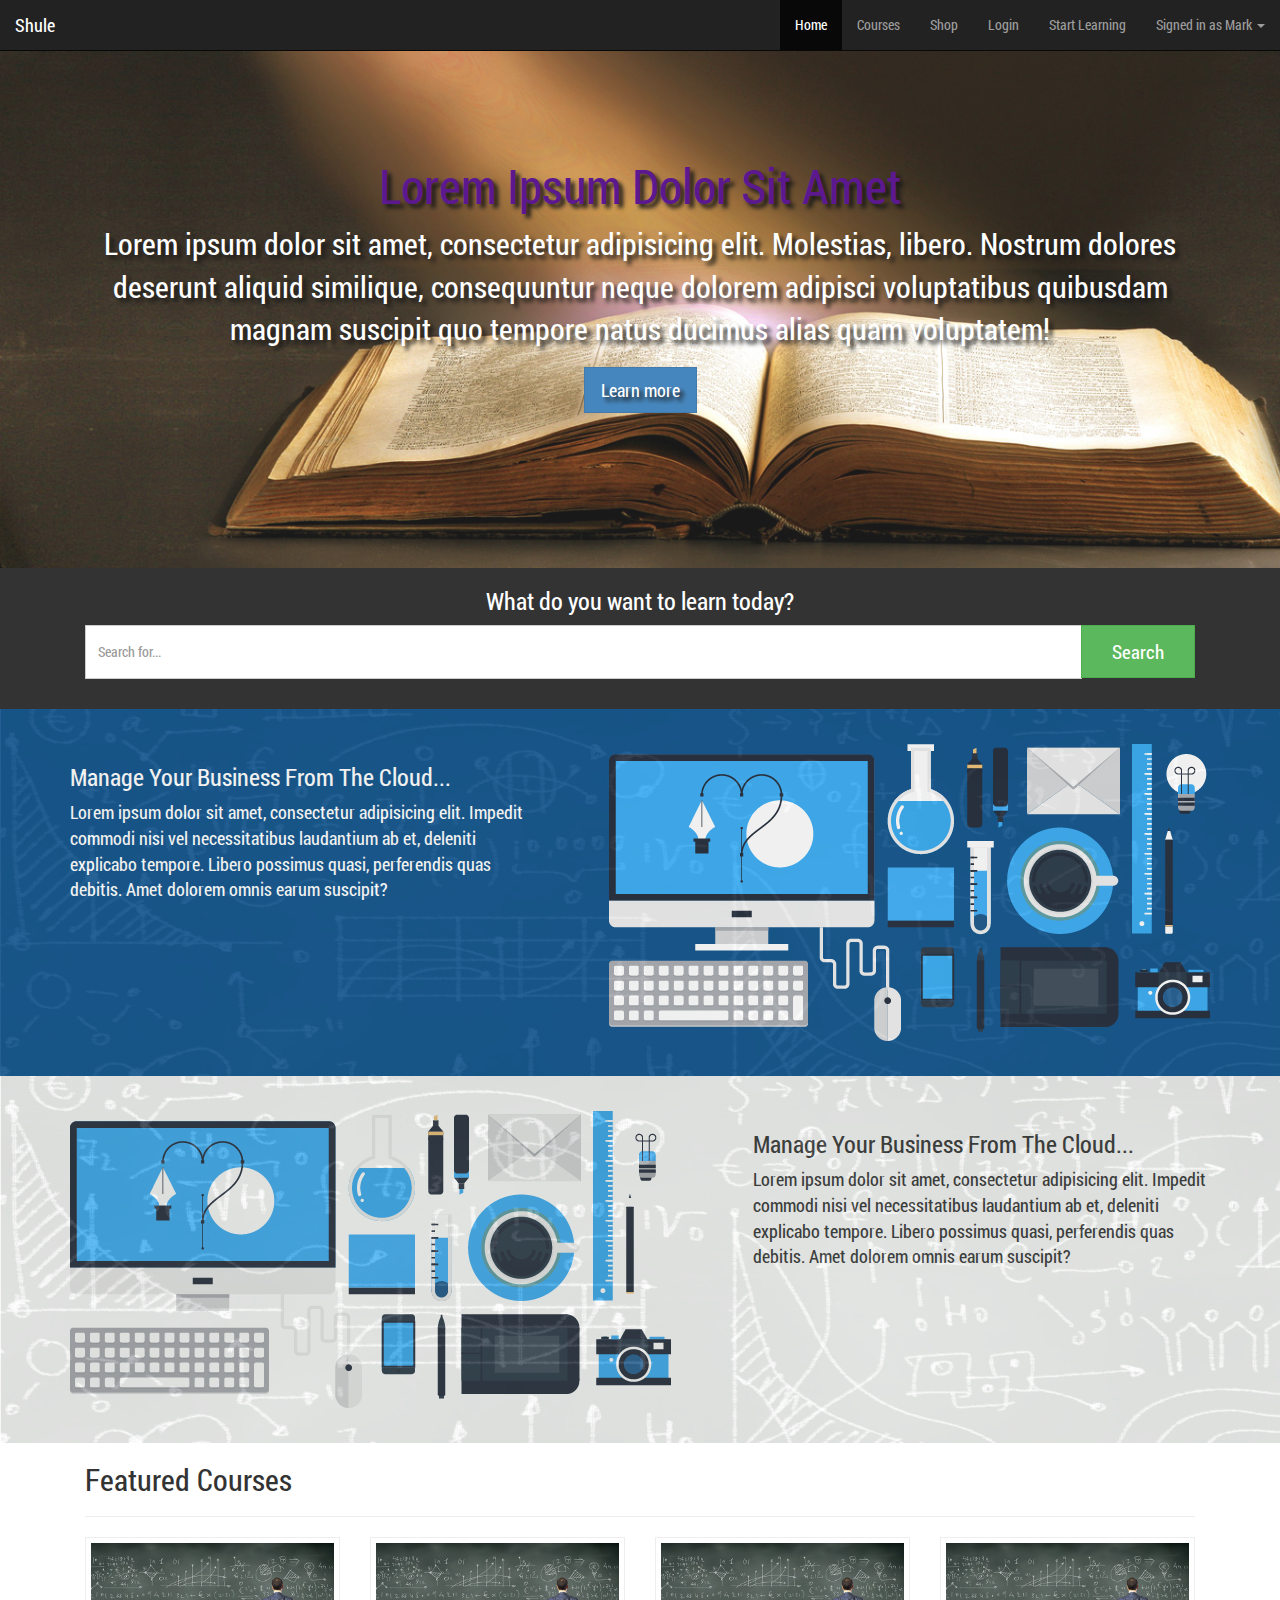
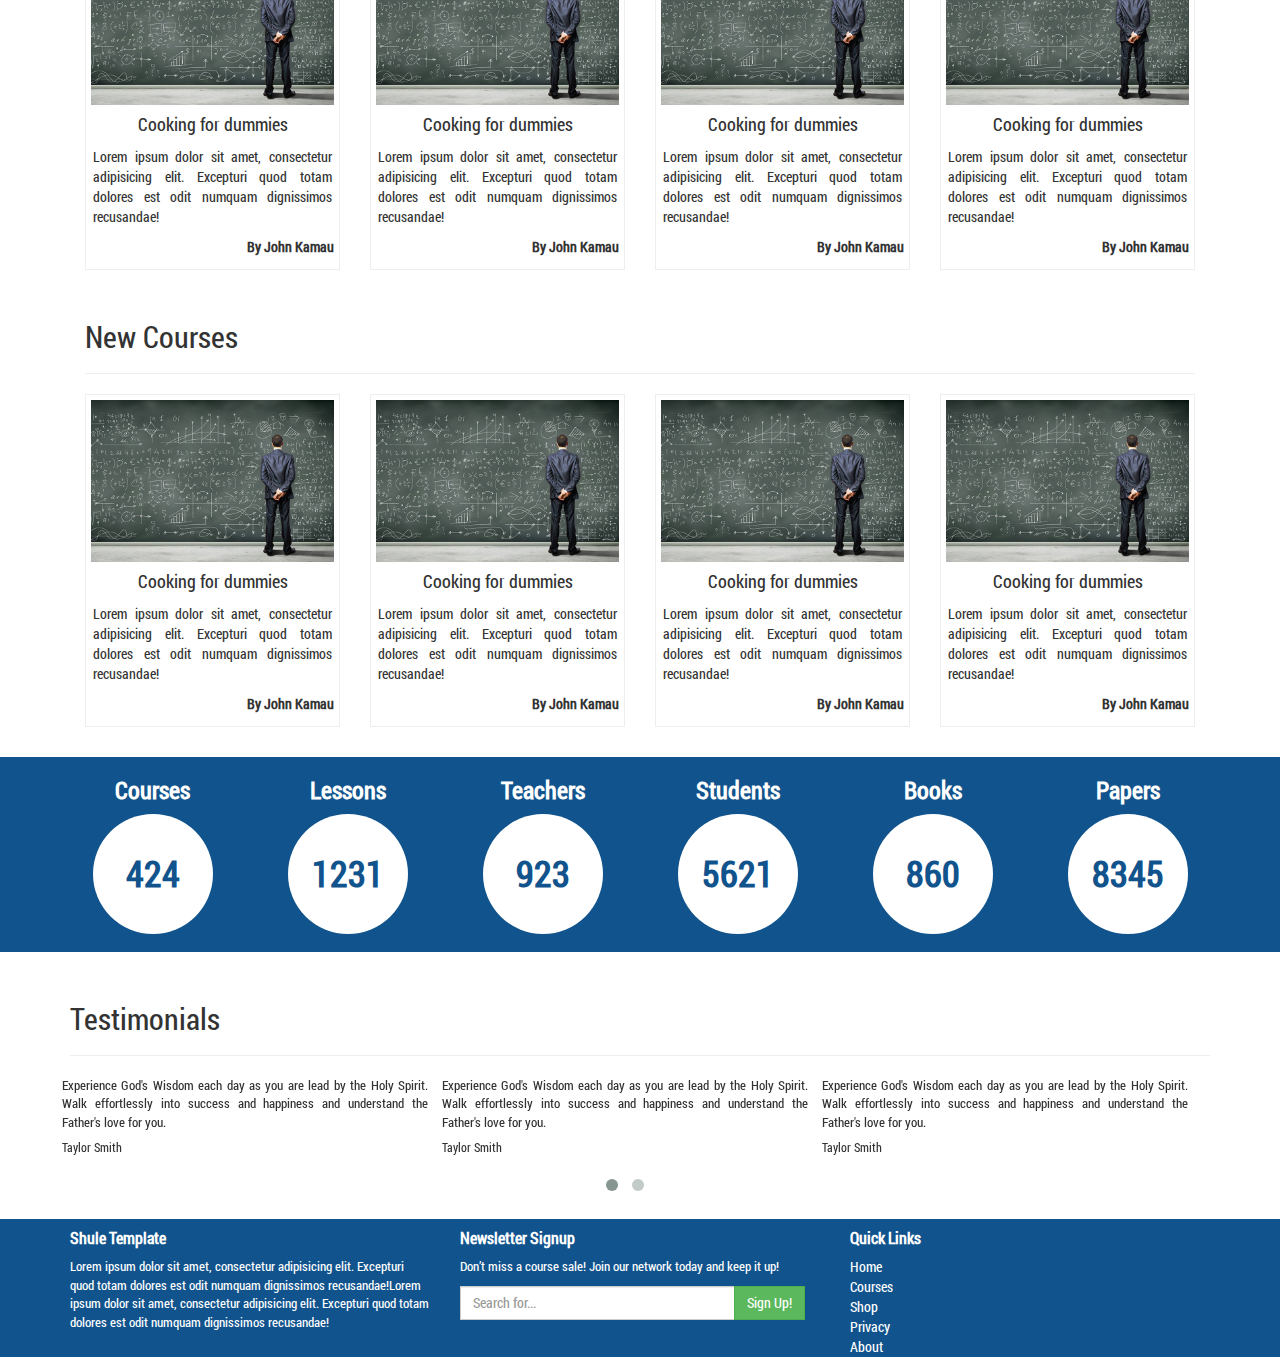
==== commit 127cd1ed: "Re-Added Site Footer - Fixed Issue#1" ====
--- a/index.html
+++ b/index.html
@@ -268,55 +268,88 @@
 	<!-- End Spacer -->
 
 	<!-- Customer Testimonials -->
-      <div class="container-full">
-          <div class="col-md-12">
-	          <div class="container">
-	              <div class="row">
-	              	<h2>Testimonials</h2><hr>
-	                  <div class="testimonials owl-testimonies owl-carousel">
-			                 <div class="testimonies-item">
-			                    <p>
-			                      Experience God's Wisdom each day as you are lead by the Holy Spirit. Walk effortlessly into success and happiness and understand the Father's love for you. 
-			                    </p>
-			                    <h6>Taylor Smith</h6>
-			                 </div>
-			                 <div class="testimonies-item">
-			                    <p>
-			                      Experience God's Wisdom each day as you are lead by the Holy Spirit. Walk effortlessly into success and happiness and understand the Father's love for you. 
-			                    </p>
-			                    <h6>Taylor Smith</h6>
-			                 </div>
-			                 <div class="testimonies-item">
-			                    <p>
-			                      Experience God's Wisdom each day as you are lead by the Holy Spirit. Walk effortlessly into success and happiness and understand the Father's love for you. 
-			                    </p>
-			                    <h6>Taylor Smith</h6>
-			                 </div>
-			                 <div class="testimonies-item">
-			                    <p>
-			                      Experience God's Wisdom each day as you are lead by the Holy Spirit. Walk effortlessly into success and happiness and understand the Father's love for you. 
-			                    </p>
-			                    <h6>Taylor Smith</h6>
-			                 </div>
-			                 <div class="testimonies-item">
-			                    <p>
-			                      Experience God's Wisdom each day as you are lead by the Holy Spirit. Walk effortlessly into success and happiness and understand the Father's love for you. 
-			                    </p>
-			                    <h6>Taylor Smith</h6>
-			                 </div>
-		                  </div>
-	              </div>
-	          </div>
-          </div>
-       </div>
-      <!-- End events -->
+      <div class="container-fluid testimonials">
+		<div class="container">
+		<h2>Testimonials</h2><hr>
+			<div class="row owl-testimonies owl-carousel">
+				<div class="testimonies-item">
+			       <p>
+			         Experience God's Wisdom each day as you are lead by the Holy Spirit. Walk effortlessly into success and happiness and understand the Father's love for you. 
+			       </p>
+			       <h6>Taylor Smith</h6>
+			    </div>
+			    <div class="testimonies-item">
+			       <p>
+			         Experience God's Wisdom each day as you are lead by the Holy Spirit. Walk effortlessly into success and happiness and understand the Father's love for you. 
+			       </p>
+			       <h6>Taylor Smith</h6>
+			    </div>
+			    <div class="testimonies-item">
+			       <p>
+			         Experience God's Wisdom each day as you are lead by the Holy Spirit. Walk effortlessly into success and happiness and understand the Father's love for you. 
+			       </p>
+			       <h6>Taylor Smith</h6>
+			    </div>
+			    <div class="testimonies-item">
+			       <p>
+			         Experience God's Wisdom each day as you are lead by the Holy Spirit. Walk effortlessly into success and happiness and understand the Father's love for you. 
+			       </p>
+			       <h6>Taylor Smith</h6>
+			    </div>
+			    <div class="testimonies-item">
+			       <p>
+			         Experience God's Wisdom each day as you are lead by the Holy Spirit. Walk effortlessly into success and happiness and understand the Father's love for you. 
+			       </p>
+			       <h6>Taylor Smith</h6>
+			    </div>
+			</div>
+		</div>
+	</div>
+     <!-- End Customer Testimonials -->
 
 	<!-- Spacer -->
 	<!-- <div class="course-spacer"></div> -->
 	<!-- End Spacer -->
 	
 	<!-- Footer -->
-      
+      <div class="container-full footer">
+          <!-- <div class="col-md-12"> -->
+	          <div class="container">
+	              <div class="row">
+		              <div class="col-md-4">
+		              	<h5>Shule Template</h5>
+		              	<p>
+		              		Lorem ipsum dolor sit amet, consectetur adipisicing elit. Excepturi quod totam dolores est odit numquam dignissimos recusandae!Lorem ipsum dolor sit amet, consectetur adipisicing elit. Excepturi quod totam dolores est odit numquam dignissimos recusandae! 
+		              	</p>
+		              </div>
+		              <div class="col-md-4">
+		              	<h5>Newsletter Signup</h5>
+			              	<p>
+			              		Don’t miss a course sale! Join our network today and keep it up!
+			              	</p>
+		              		<div class="col-lg-12 newsletter">
+						    <div class="input-group">
+						      <input type="text" class="form-control" placeholder="Search for...">
+						      <span class="input-group-btn">
+						        <button class="btn btn-success" type="button">Sign Up!</button>
+						      </span>
+						    </div><!-- /input-group -->
+						  </div><!-- /.col-lg-6 -->
+		              </div>
+		              <div class="col-md-4">
+		              	<h5>Quick Links</h5>
+		              	<ul>
+		              		<li><a href="">Home</a></li>
+		              		<li><a href="">Courses</a></li>
+		              		<li><a href="">Shop</a></li>
+		              		<li><a href="">Privacy</a></li>
+		              		<li><a href="">About</a></li>
+		              	</ul>
+		              </div>
+	              </div>
+	          </div>
+	      <!-- </div> -->
+</div>
 	<!-- End Footer -->
 
 	<!-- Start footer -->
--- a/css/site.css
+++ b/css/site.css
@@ -217,7 +217,7 @@
 }
 /******* Testimonials *******/
 .testimonials {
-	
+	padding-bottom: 18px;
 }
 
 .testimonials .testimonies-item {
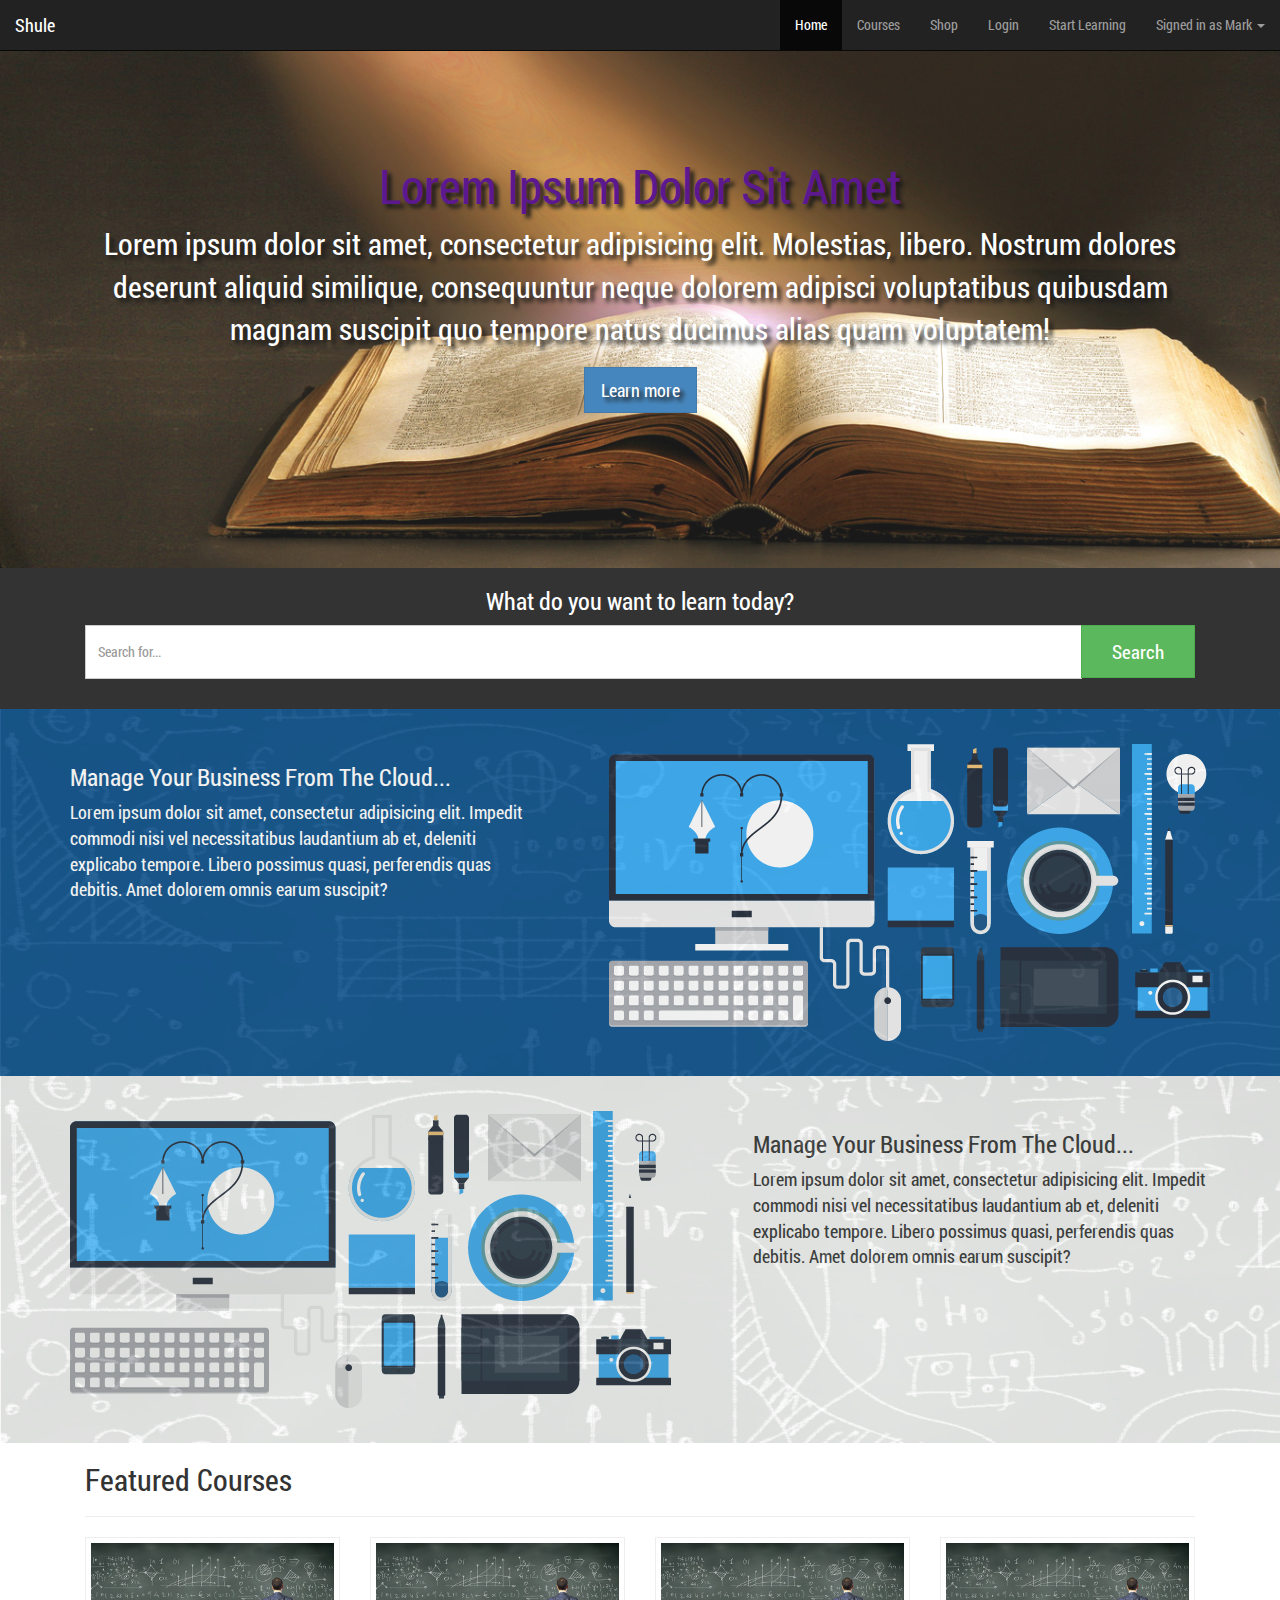
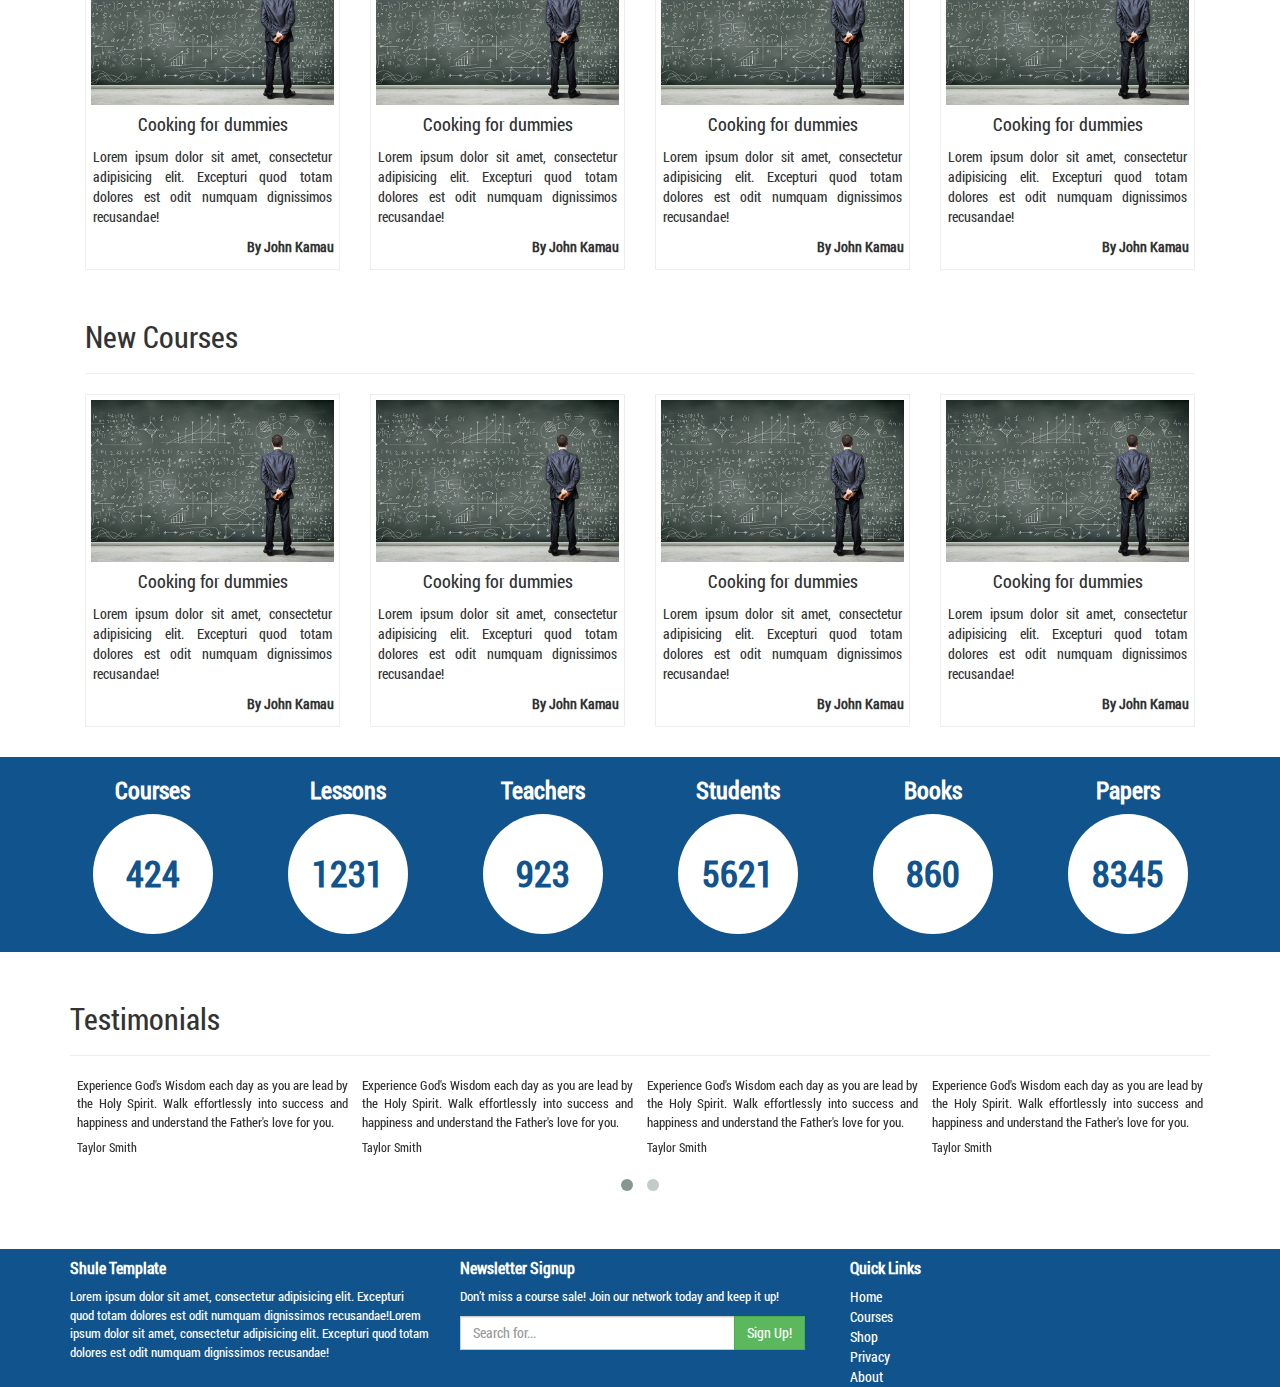
==== commit b1e2e45c: "Fixed Testimonials Margin Issue" ====
--- a/index.html
+++ b/index.html
@@ -308,7 +308,7 @@
      <!-- End Customer Testimonials -->
 
 	<!-- Spacer -->
-	<!-- <div class="course-spacer"></div> -->
+	<div class="course-spacer"></div>
 	<!-- End Spacer -->
 	
 	<!-- Footer -->
--- a/css/site.css
+++ b/css/site.css
@@ -220,6 +220,10 @@
 	padding-bottom: 18px;
 }
 
+.testimonials .row {
+	margin-left: 0;
+}
+
 .testimonials .testimonies-item {
 	padding:  0 7px;
 }
@@ -283,7 +287,18 @@
 	border-radius: 0;
 }
 
-
+/******** Owl Carousel ***********/
+.owl-theme .owl-controls .owl-buttons div {
+    color: #800000;
+    display: inline-block;
+    position: absolute;
+    margin: 5px;
+    padding: 3px 10px;
+    font-size: 12px;
+    border-radius: 0px;
+    /*background: #869791 none repeat scroll 0% 0%;*/
+    /*opacity: 0.5;*/
+}
 
 /****** Media Queries *******/
 /* Large desktops and laptops */
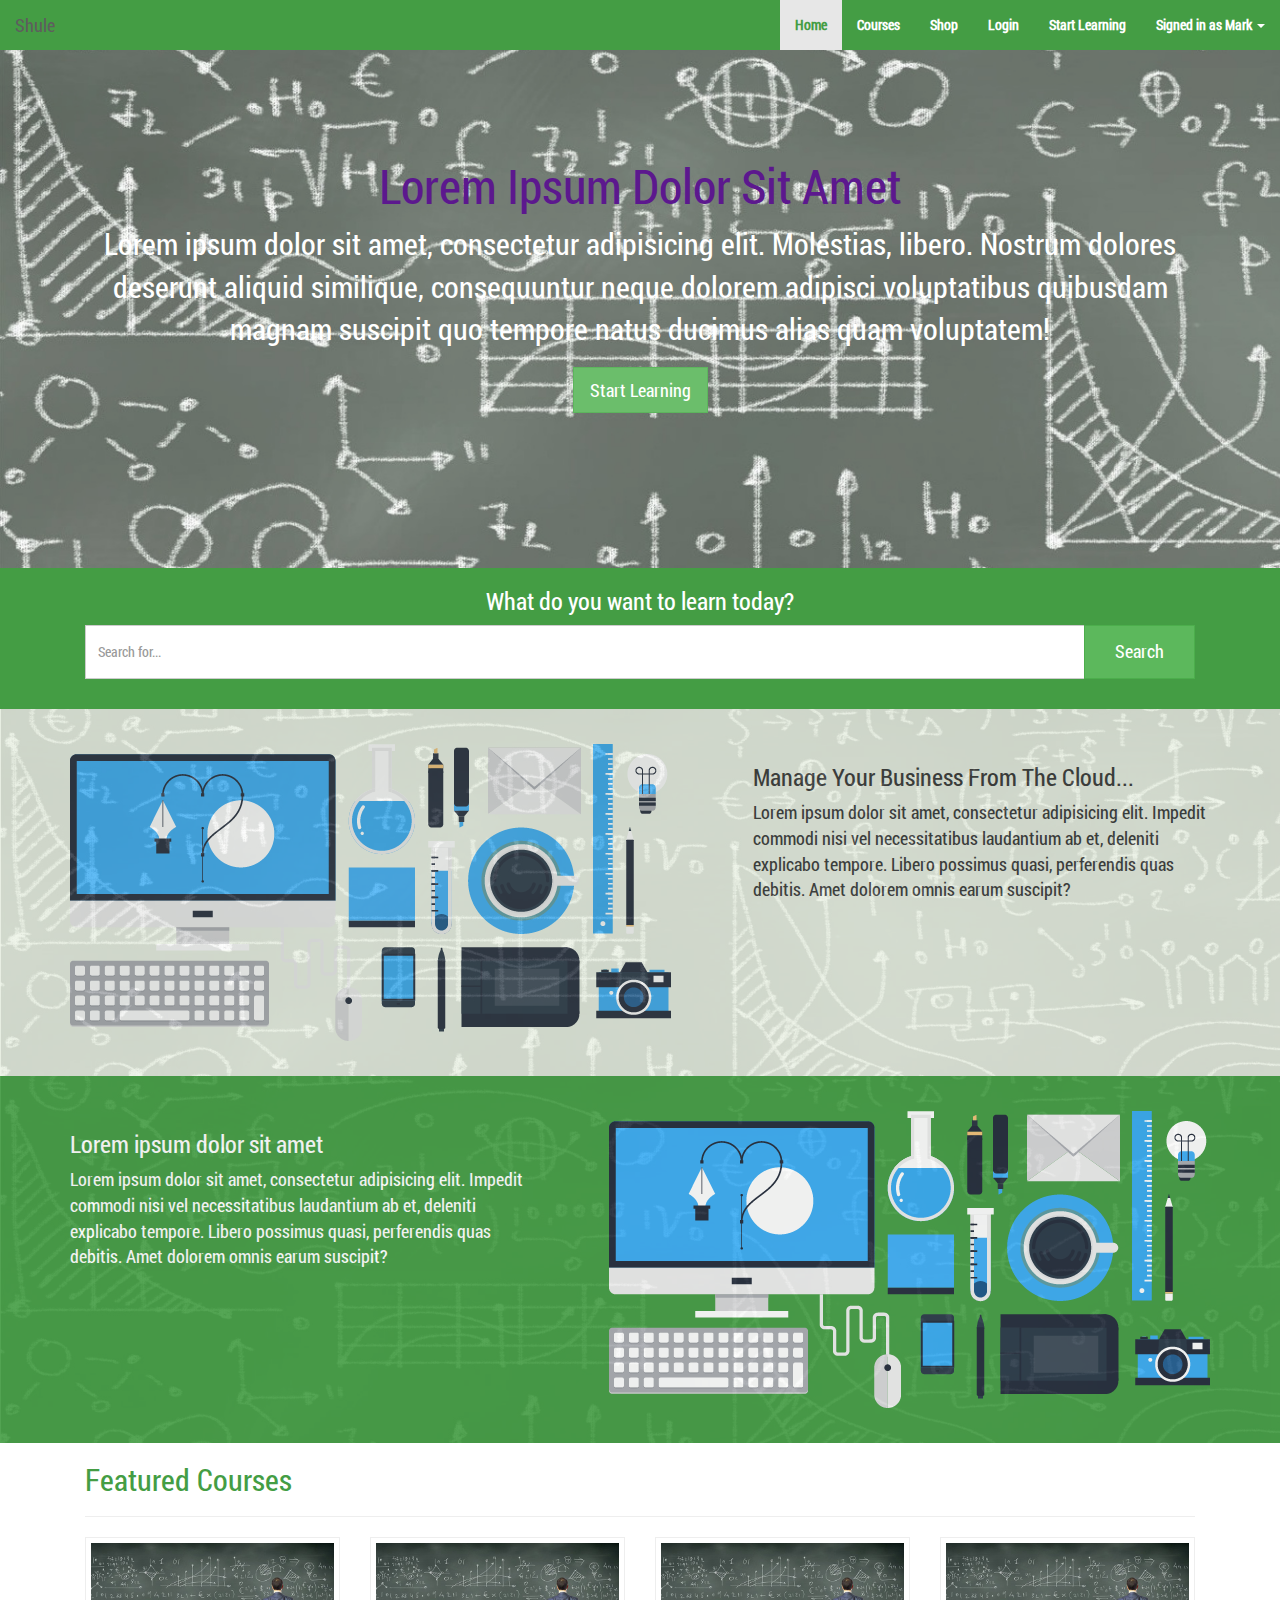
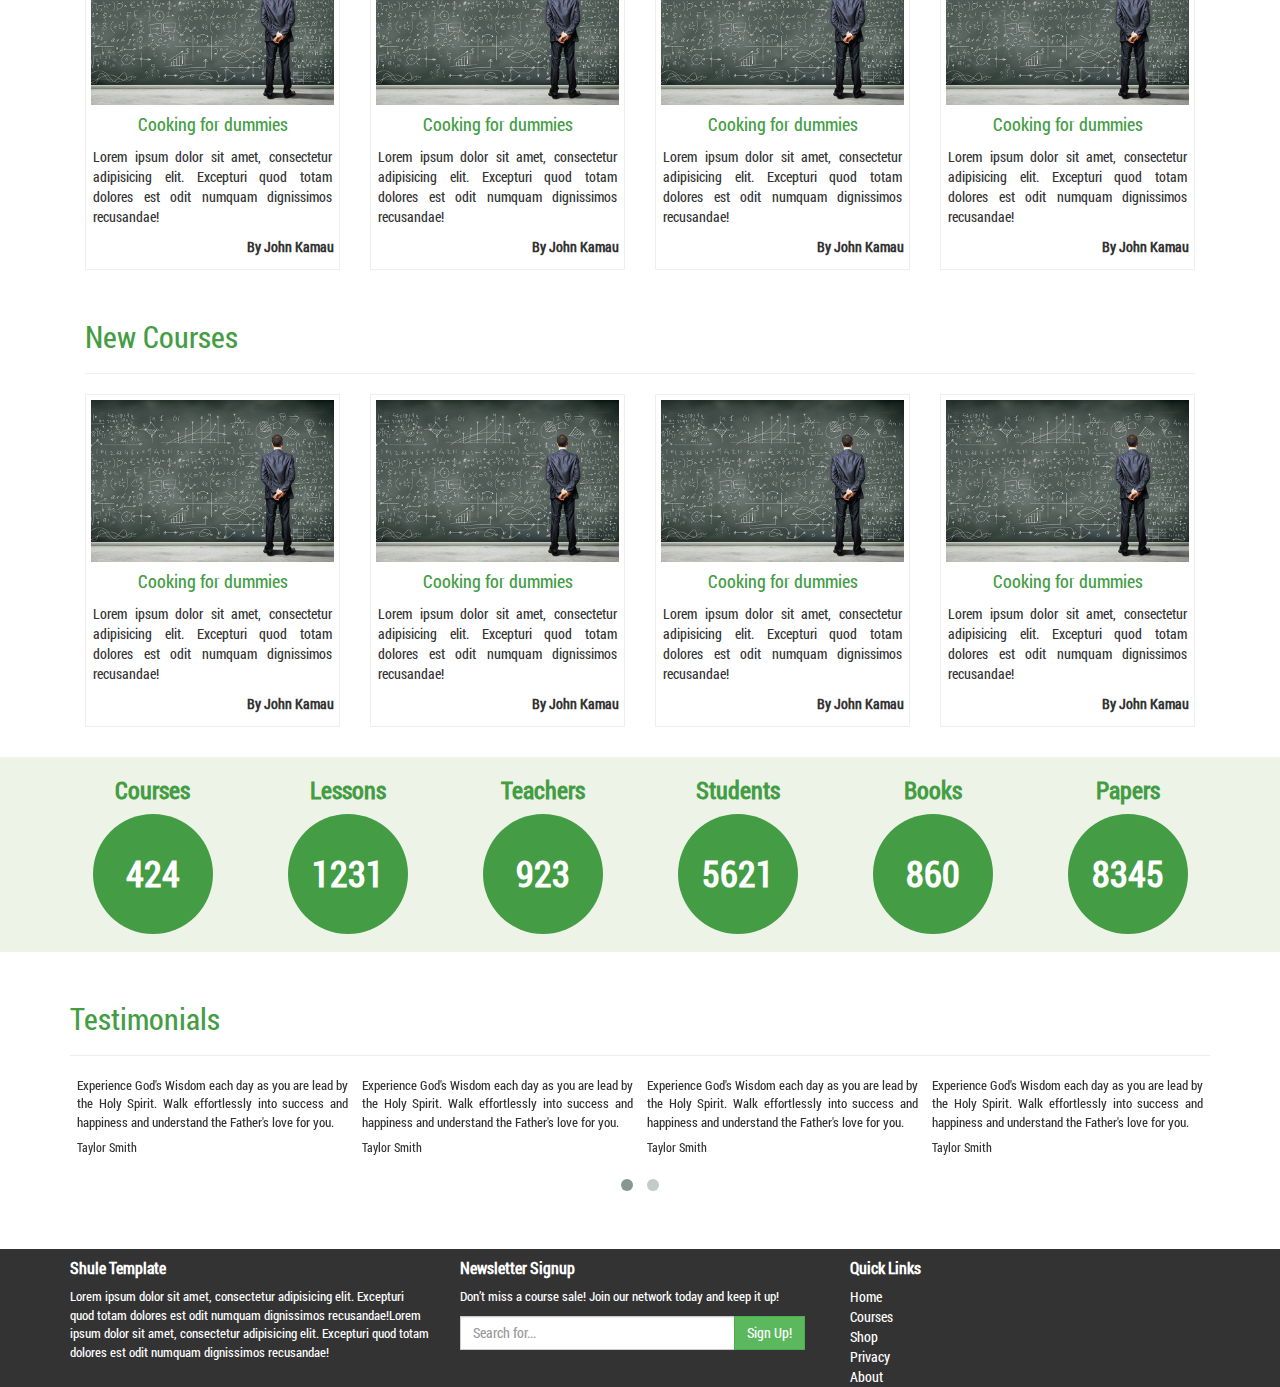
==== commit c6ce1877: "Changed Default Template Theme to Green" ====
--- a/index.html
+++ b/index.html
@@ -12,7 +12,7 @@
 <body>
 	<!-- Navigation -->
 	<div class="container-full">
-		<nav class="navbar navbar-inverse navbar-fixed-top">
+		<nav class="navbar navbar-default navbar-fixed-top">
 		  <div class="container-fluid">
 		    <div class="navbar-header">
 		      <button type="button" class="navbar-toggle collapsed" data-toggle="collapse" data-target="#navbar1" aria-expanded="false">
@@ -46,7 +46,7 @@
 		<div class="container">
 			<h3>Lorem Ipsum Dolor Sit Amet</h3>
 			  <p>Lorem ipsum dolor sit amet, consectetur adipisicing elit. Molestias, libero. Nostrum dolores deserunt aliquid similique, consequuntur neque dolorem adipisci voluptatibus quibusdam magnam suscipit quo tempore natus ducimus alias quam voluptatem!</p>
-			  <p><a class="btn btn-primary btn-lg" href="#" role="button">Learn more</a></p>
+			  <p><a class="btn btn-success btn-lg" href="#" role="button">Start Learning</a></p>
 		</div>
 	</div>
 	<!-- End Jumbotron -->
@@ -68,25 +68,6 @@
 		</div>
 	</div>
 	<!-- End Search bar -->
-
-	<!-- Feature -->
-	<div class="container-full feature">
-	<div class="overlay">
-	<div class="container">
-       <div class="row">
-            <div class="col-md-5">
-               <h3>Manage Your Business From The Cloud...</h3>
-                  <p>
-                    Lorem ipsum dolor sit amet, consectetur adipisicing elit. Impedit commodi nisi vel necessitatibus laudantium ab et, deleniti explicabo tempore. Libero possimus quasi, perferendis quas debitis. Amet dolorem omnis earum suscipit?
-                  </p>
-            </div>
-            <div class="col-md-7 image">
-            	<img src="imgs/feature.png" alt="">
-            </div>
-        </div>
-	</div></div>
-	</div>
-	<!-- End Feature -->
 
 	<!-- Feature -->
 	<div class="container-full feature2">
@@ -108,8 +89,28 @@
 	</div>
 	<!-- End Feature -->
 
+	<!-- Feature -->
+	<div class="container-full feature">
+	<div class="overlay">
+	<div class="container">
+       <div class="row">
+            <div class="col-md-5">
+               <h3>Lorem ipsum dolor sit amet</h3>
+                  <p>
+                    Lorem ipsum dolor sit amet, consectetur adipisicing elit. Impedit commodi nisi vel necessitatibus laudantium ab et, deleniti explicabo tempore. Libero possimus quasi, perferendis quas debitis. Amet dolorem omnis earum suscipit?
+                  </p>
+            </div>
+            <div class="col-md-7 image">
+            	<img src="imgs/feature.png" alt="">
+            </div>
+        </div>
+	</div></div>
+	</div>
+	<!-- End Feature -->
+
+
 	<!-- Featured Courses -->
-	<div class="container-fluid">
+	<div class="container-fluid courses">
 		<div class="row ">
 			<div class="container">
 				<div class="col-md-12">
@@ -170,7 +171,7 @@
 	<!-- End Spacer -->
 
 	<!-- New Courses -->
-	<div class="container-fluid">
+	<div class="container-fluid courses">
 		<div class="row ">
 			<div class="container">
 				<div class="col-md-12">
--- a/css/site.css
+++ b/css/site.css
@@ -31,6 +31,32 @@
 	margin-bottom: 0;
 }
 
+.navbar-default {
+    background-color: #449D44;
+    border: none;
+}
+
+.navbar-default .navbar-brand {
+    color: #FFFFFF;
+}
+
+.navbar-default .navbar-nav > .active > a, .navbar-default .navbar-nav > .active > a:focus, .navbar-default .navbar-nav > .active > a:hover {
+    color: #449D44;
+    background-color: #E7E7E7;
+    font-weight: bold;
+}
+
+.navbar-default .navbar-nav > li > a {
+    color: #FFFFFF;
+    font-weight: bold;
+}
+
+.navbar-default .navbar-nav > li > a:focus, .navbar-default .navbar-nav > li > a:hover {
+    color: #EDF4E7;
+    background-color: transparent;
+    font-weight: bold;
+}
+
 .navbar-toggle {
 	background-color: blue;
 }
@@ -56,6 +82,20 @@
     padding-left: 15px;
     border-top: 1px solid transparent;
     box-shadow: 0px 1px 0px rgba(255, 255, 255, 0.1) inset;*/
+}
+
+.dropdown-menu {
+	border-radius: 0;
+}
+
+.dropdown-menu > li > a {
+    display: block;
+    padding: 3px 20px;
+    clear: both;
+    font-weight: 400;
+    line-height: 1.42857;
+    color: #449D44;
+    white-space: nowrap;
 }
 
 /****** Jumbotron Styles *****/
@@ -68,13 +108,13 @@
     background-size: cover;
     background-repeat: no-repeat;
     color: white;
-    text-shadow: black 0.3em 0.3em 0.3em;
+    /*text-shadow: black 0.3em 0.3em 0.3em;*/
     text-align: center;
     opacity: 0.9;
 }
 
 .search-box {
-	background-color: #333;
+	background-color: #449D44;
 	padding-bottom: 30px;
 }
 
@@ -90,9 +130,9 @@
 }
 
 .search-box .btn {
-	padding: 12px 30px;
+	padding: 13px 30px;
 	border-radius: 0;
-	font-size: 19px;
+	font-size: 18px;
 }
 
 /******** Feature One ******/
@@ -103,6 +143,10 @@
 	color: #FFFFFF;
 }
 
+.feature h3 {
+	color: #FFFFFF;
+}
+
 .feature p {
 	font-size: 18px;
 }
@@ -113,7 +157,7 @@
 
 .feature .overlay {
 	padding: 35px 0;
-	background: #11538C;
+	background: #449D44;
 	opacity: 0.9;
 }
 
@@ -135,30 +179,16 @@
 
 .feature2 .overlay {
 	padding: 35px 0;
-	background: #FFFFFF;
+	background: #EDF4E7;
 	opacity: 0.8;
 }
 
-/****** Media Queries *******/
-
-/* Large desktops and laptops */
-@media (min-width: 1200px) {
-	.dropdown:hover .dropdown-menu {
-		display: block;
-	}
-
-	.jumbotron {
-		padding: 10em 0;
-	}
-
-	.jumbotron h3{
-		font-size: 48px;
-		color: indigo;
-	}
-
-	.jumbotron p {
-		font-size: 30px;
-	}
+.courses {
+
+}
+
+.courses h2, h4 {
+	color: #449D44;
 }
 
 .course {
@@ -192,17 +222,17 @@
 /**** Stats Section ****/
 .stats {
 	padding-bottom: 18px;
-	background: #11538C;
+	background: #EDF4E7;
 }
 
 .stats h1 {
 	font-weight: bold;
 	text-align: center;
-	background-color: #FFFFFF;
+	background-color: #449D44;
 }
 
 .stats h3 {
-	color: #FFFFFF;
+	color: #449D44;
 	font-weight: bold;
 	text-align: center;
 }
@@ -213,7 +243,7 @@
 	width: 120px;
     height: 120px;
     padding: 40px 0;
-    color: #11538C;
+    color: #FFFFFF;
 }
 /******* Testimonials *******/
 .testimonials {
@@ -226,6 +256,10 @@
 
 .testimonials .testimonies-item {
 	padding:  0 7px;
+}
+
+.testimonials h2{
+	color: #449D44;
 }
 
 .testimonials h3 {
@@ -246,7 +280,7 @@
 .footer {
 	/*height: 150px;
 	margin-top: 200px;*/
-	background: #11538C;
+	background: #333333;
 }
 
 .footer a {
@@ -301,9 +335,26 @@
 }
 
 /****** Media Queries *******/
+/****** Media Queries *******/
+
 /* Large desktops and laptops */
 @media (min-width: 1200px) {
-	
+	.dropdown:hover .dropdown-menu {
+		display: block;
+	}
+
+	.jumbotron {
+		padding: 10em 0;
+	}
+
+	.jumbotron h3{
+		font-size: 48px;
+		color: indigo;
+	}
+
+	.jumbotron p {
+		font-size: 30px;
+	}
 }
 
 /* Landscape tablets and medium desktops */
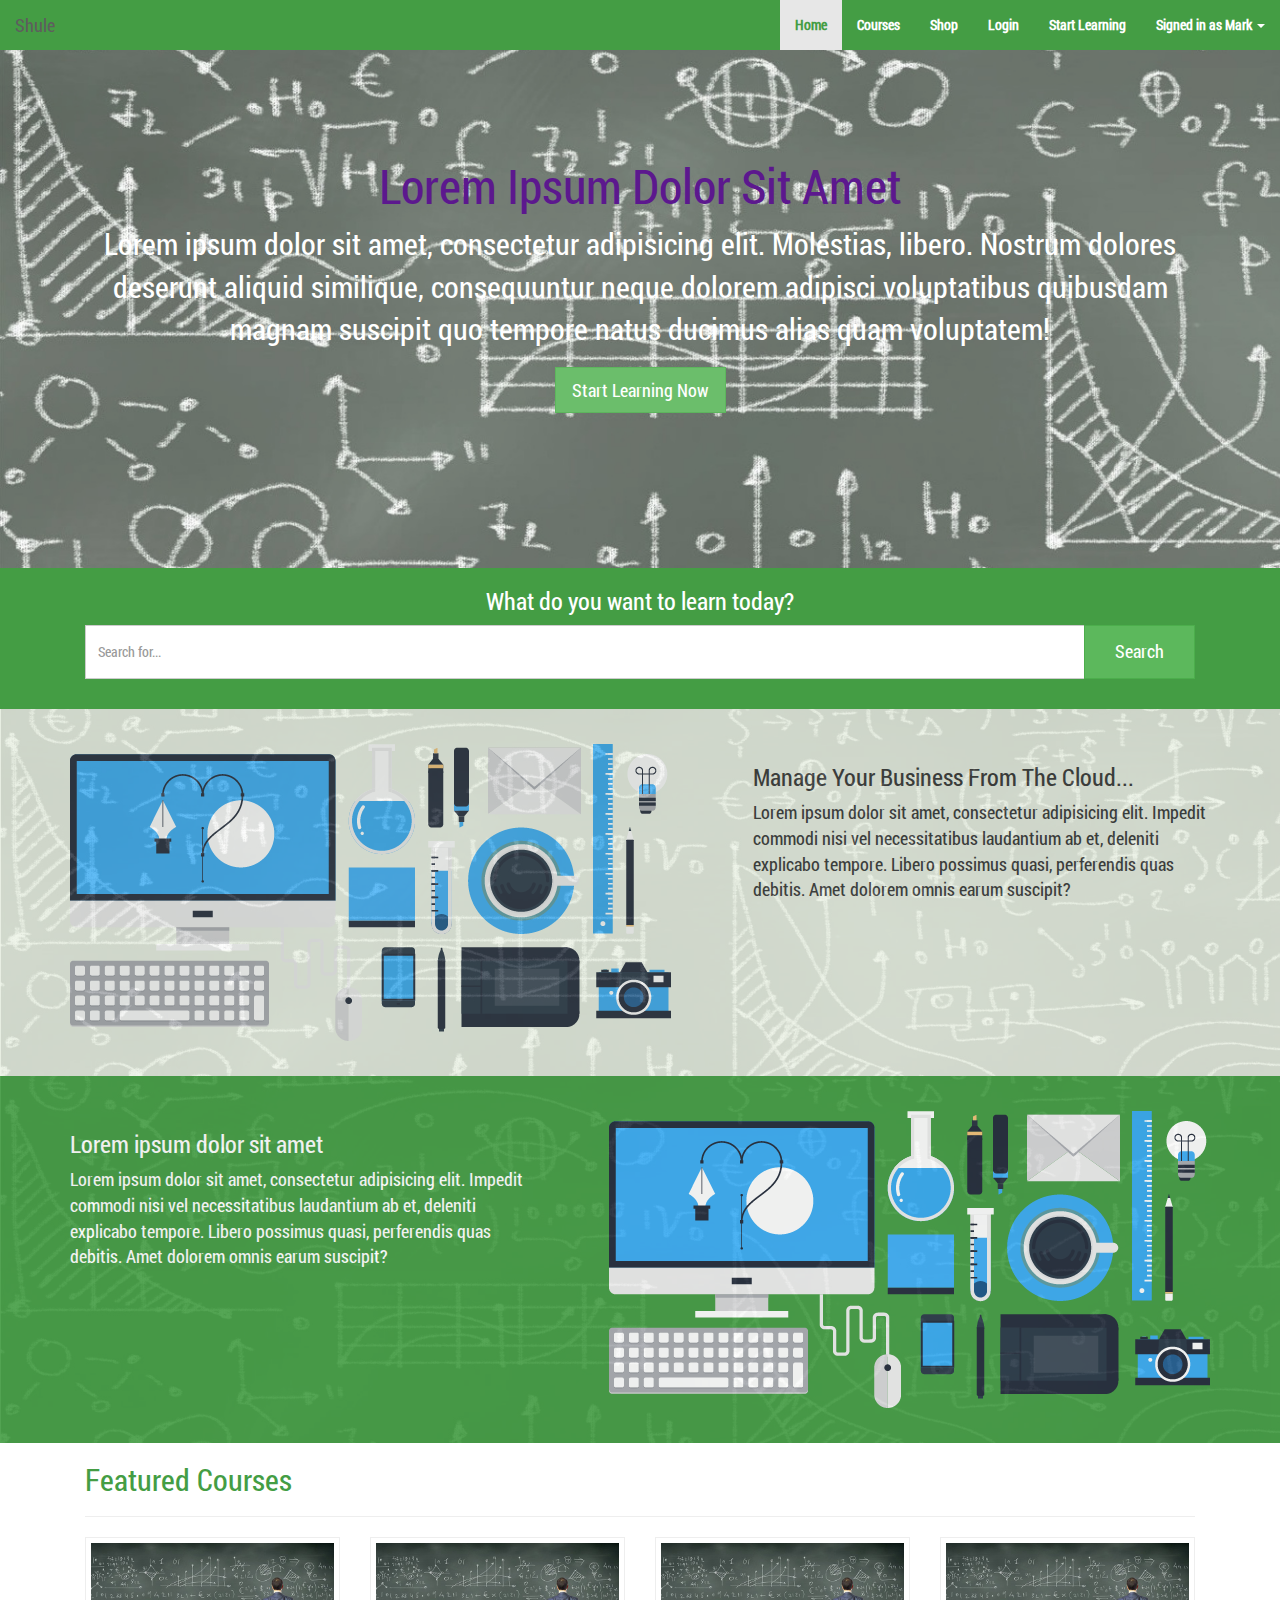
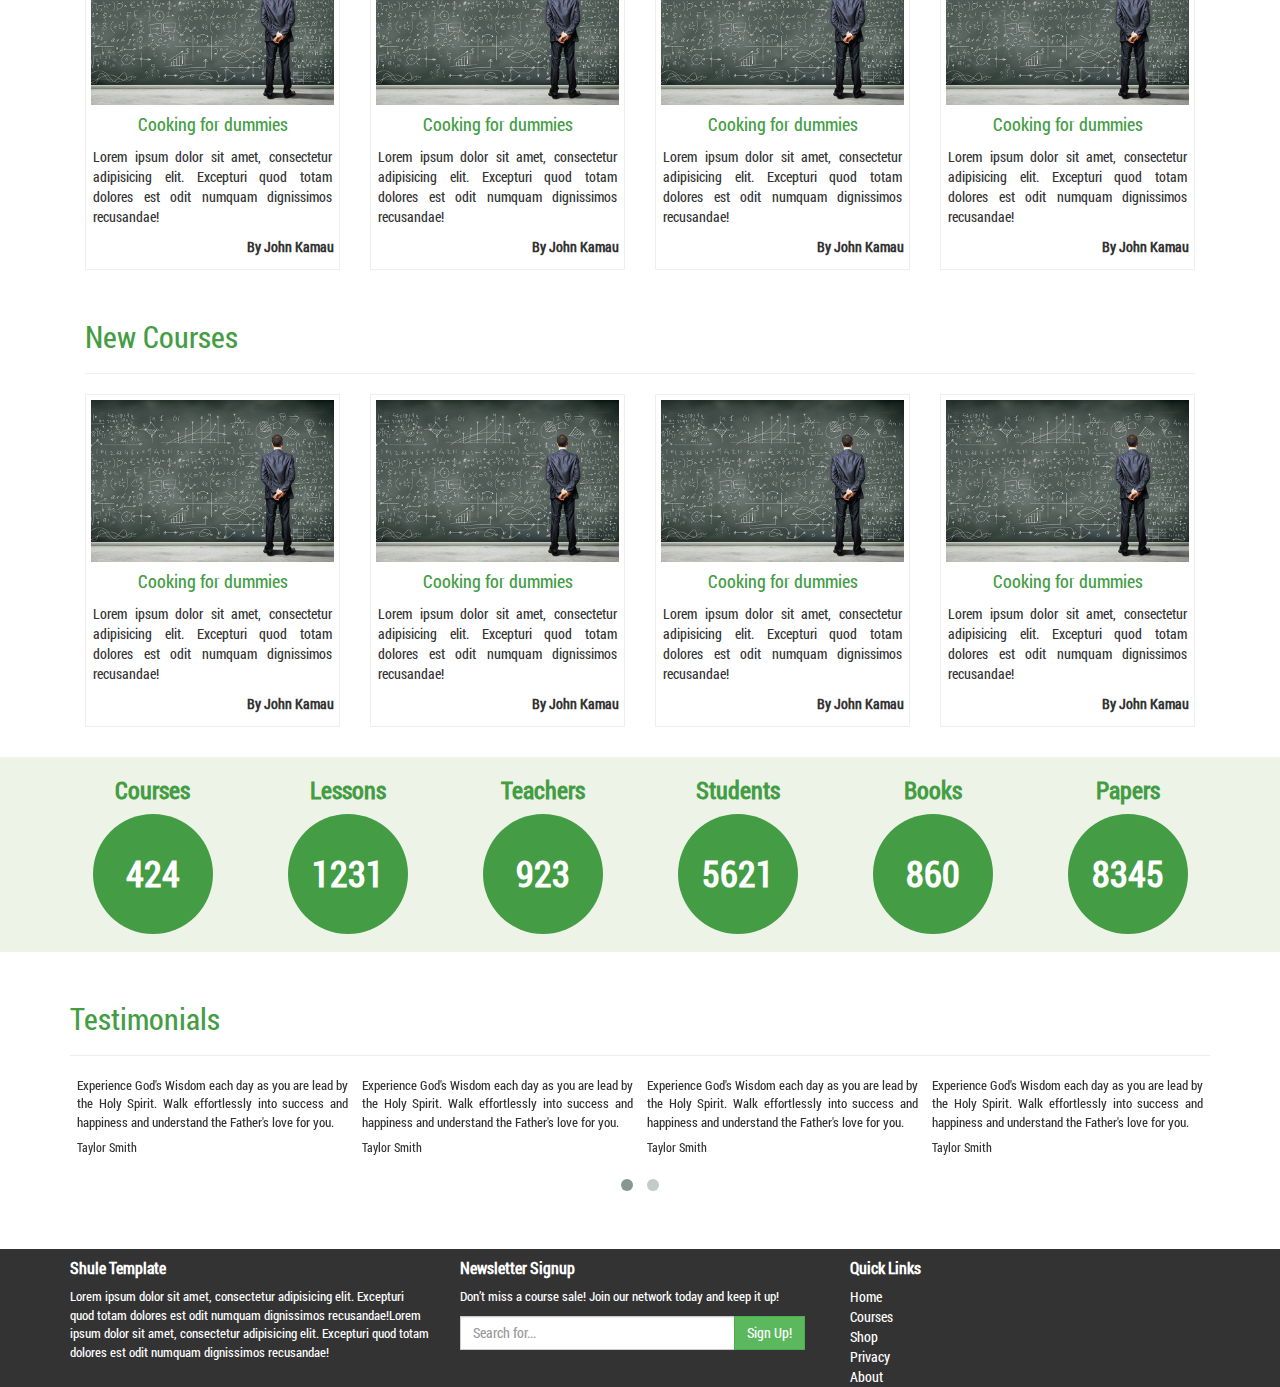
==== commit deb13cdd: "Added wow.js" ====
--- a/index.html
+++ b/index.html
@@ -7,6 +7,7 @@
 	<link rel="stylesheet" href="fonts/font-awesome/css/font-awesome.min.css">
 	<link rel="stylesheet" href="owl-carousel/owl.carousel.css">
 	<link rel="stylesheet" href="owl-carousel/owl.theme.css">
+	<link rel="stylesheet" href="css/animate.css">
 	<link rel="stylesheet" href="css/site.css">
 </head>
 <body>
@@ -45,8 +46,10 @@
 	<div class="jumbotron">
 		<div class="container">
 			<h3>Lorem Ipsum Dolor Sit Amet</h3>
-			  <p>Lorem ipsum dolor sit amet, consectetur adipisicing elit. Molestias, libero. Nostrum dolores deserunt aliquid similique, consequuntur neque dolorem adipisci voluptatibus quibusdam magnam suscipit quo tempore natus ducimus alias quam voluptatem!</p>
-			  <p><a class="btn btn-success btn-lg" href="#" role="button">Start Learning</a></p>
+			  <p class="wow bounceInDown">
+			  	Lorem ipsum dolor sit amet, consectetur adipisicing elit. Molestias, libero. Nostrum dolores deserunt aliquid similique, consequuntur neque dolorem adipisci voluptatibus quibusdam magnam suscipit quo tempore natus ducimus alias quam voluptatem!
+			  </p>
+			  <p><a class="btn btn-success btn-lg" href="#" role="button">Start Learning Now</a></p>
 		</div>
 	</div>
 	<!-- End Jumbotron -->
@@ -357,7 +360,9 @@
 	<script src="js/jquery.min.js"></script>
 	<script src="js/bootstrap.min.js"></script>
 	<script src="owl-carousel/owl.carousel.js"></script>
+	<script src="js/wow.min.js"></script>
 	<script src="js/site.js"></script>
+	<script>new WOW().init();</script>
 	<!-- End Footer -->
 </body>
 </html>